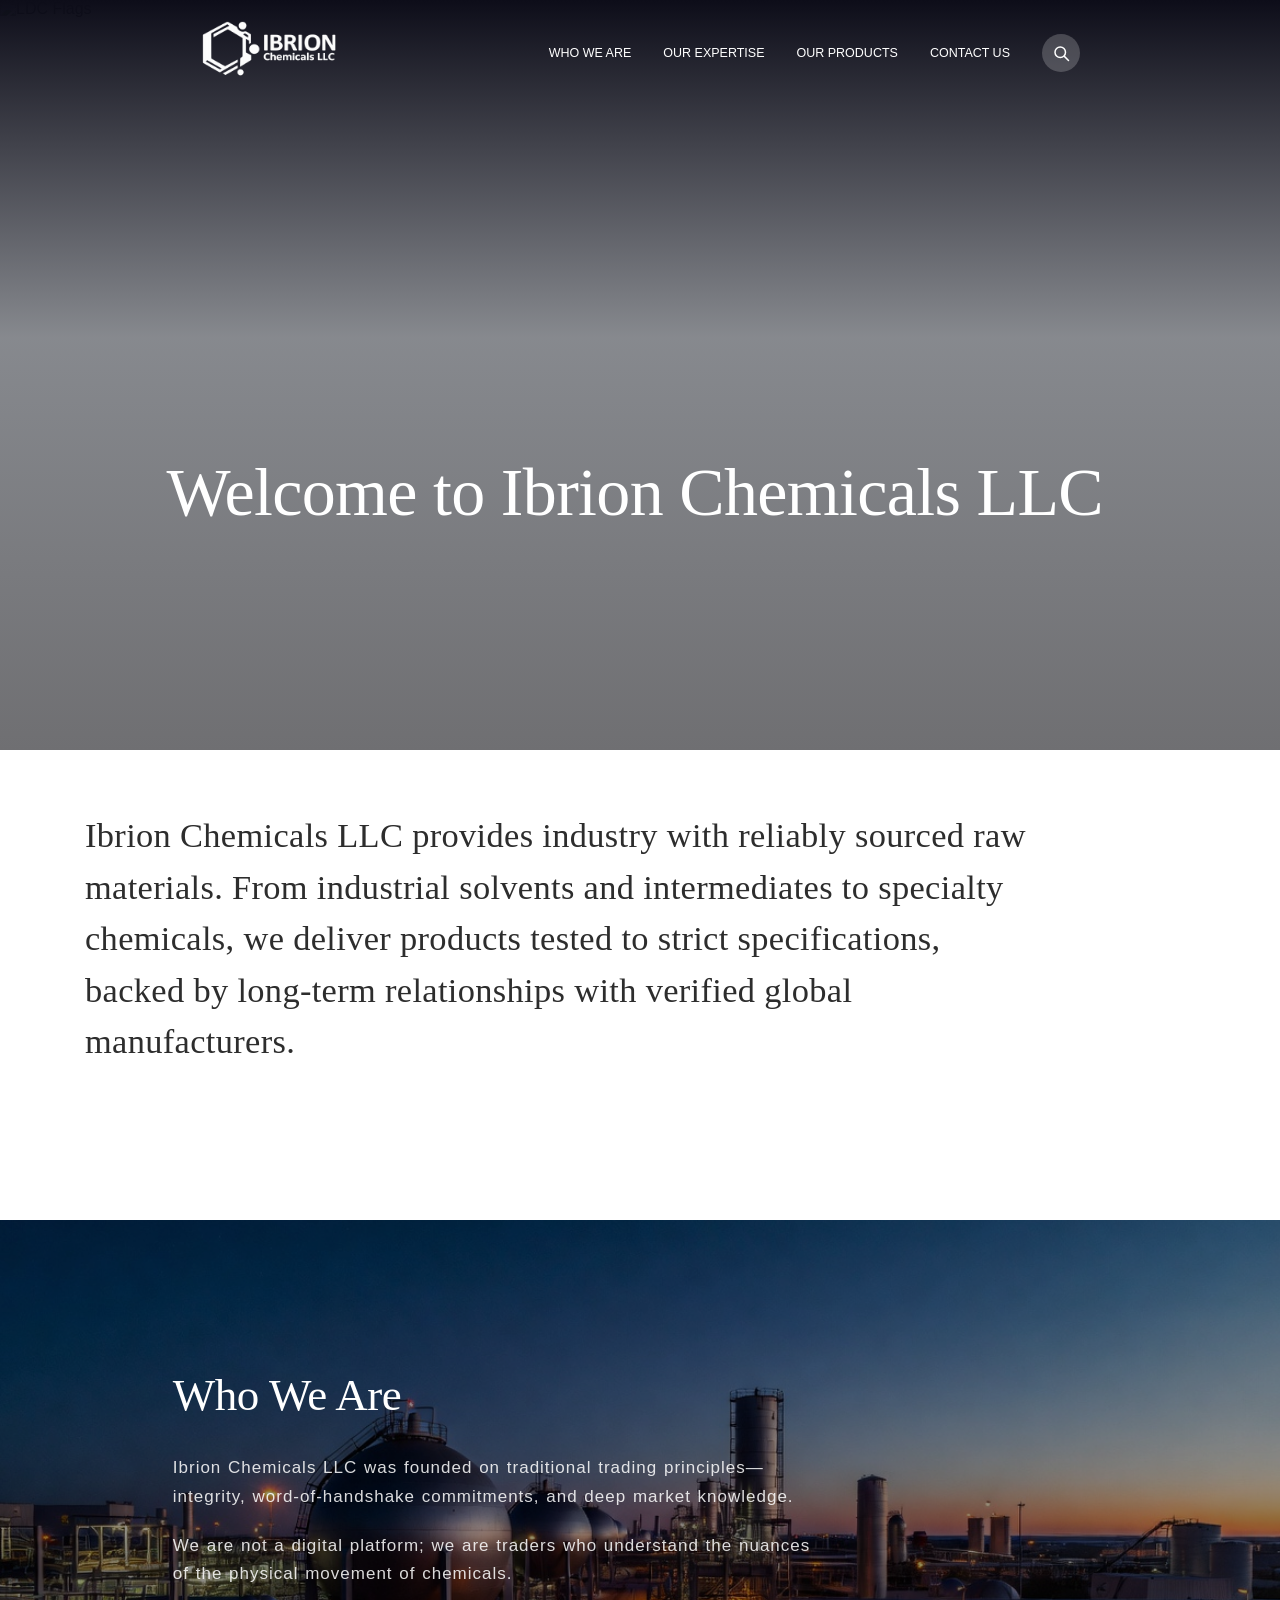
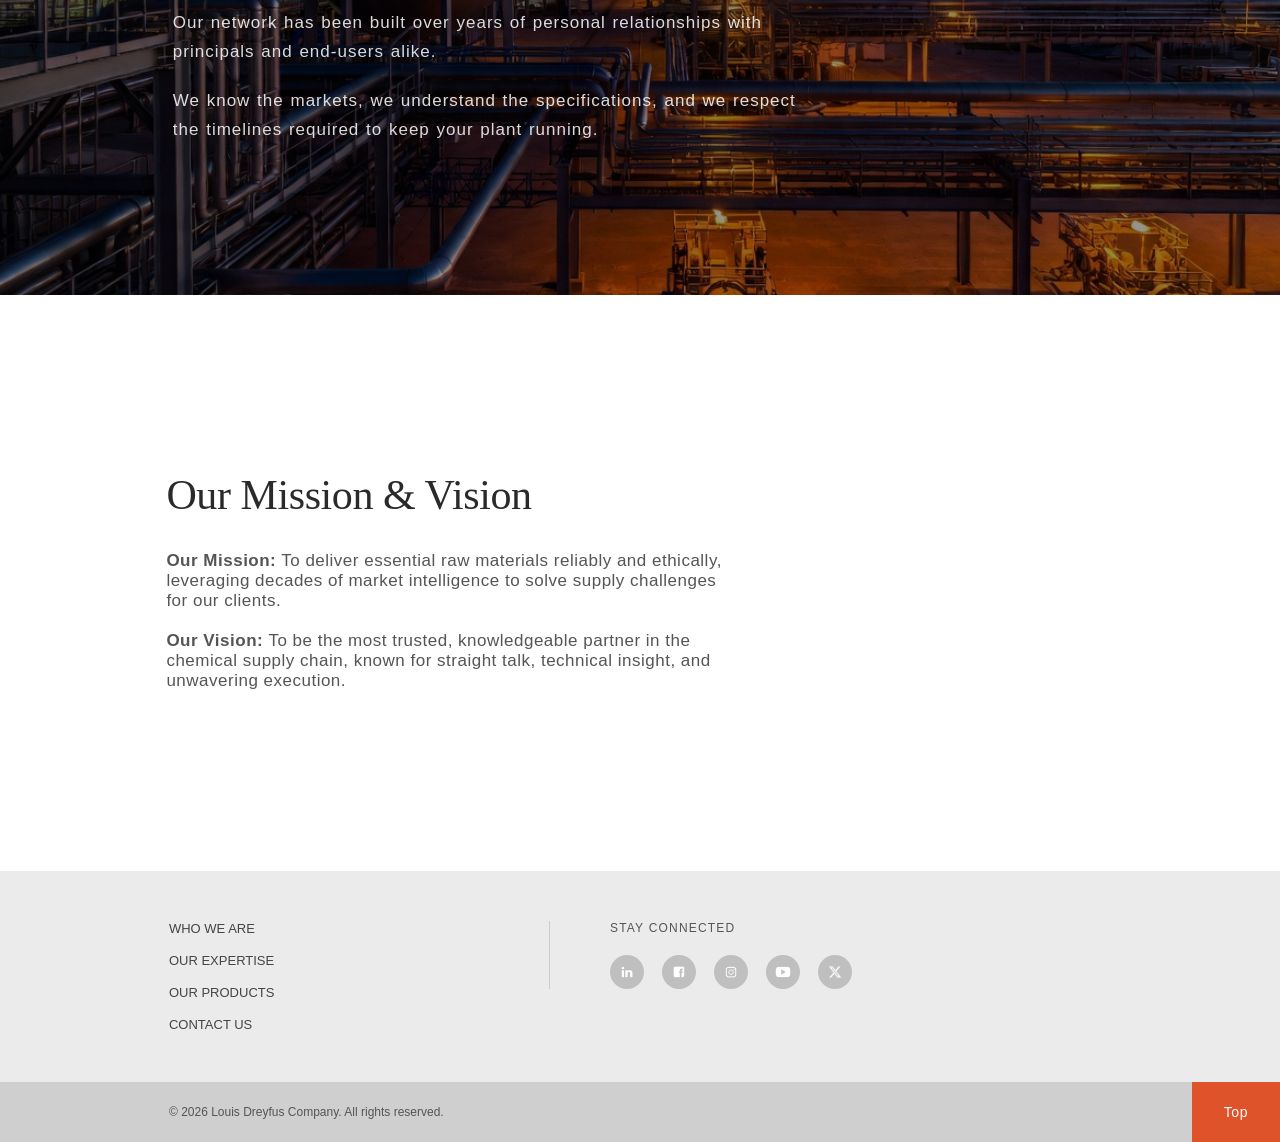
==== index.html @ 24f38c45 "Wrapup" ====
<!doctype html>
<html lang="en">
  <head>
    <meta charset="UTF-8" />
    <meta name="viewport" content="width=device-width, initial-scale=1.0" />
    <link rel="preconnect" href="https://fonts.googleapis.com" />
    <link rel="preconnect" href="https://fonts.gstatic.com" crossorigin />
    <link
      href="https://fonts.googleapis.com/css2?family=Playfair+Display:ital,wght@0,400..900;1,400..900&display=swap"
      rel="stylesheet"
    />
    <link rel="shortcut icon" href="Images/favicon.ico" type="image/x-icon" />
    <link rel="icon" href="Images/favicon.ico" type="image/x-icon" />
    <title>
      Ibrion Chemicals LLC – Committed to Quality. Dedicated to Supply.
    </title>
    <link rel="stylesheet" href="assets/homepage.css" />
    <link rel="stylesheet" href="assets/instruction.css" />
    <link rel="stylesheet" href="assets/footer.css" />
  </head>
  <body>
    <header>
      <div class="topbar">
        <div class="topbar-inner-2-parent">
          <div class="topbar-inner-2-child">
            <div class="inner-2-logo">
              <a href="./" class="logo-link">
                <img
                  src="Images/Ibrion Chemicals LLC logo design.png"
                  alt="Ibrion Chemicals LLC Logo"
                  class="logo-img-2"
                />
              </a>
            </div>
            <div class="inner-2-icon">
              <button class="searchbar-icon" type="button">
                <svg
                  width="18"
                  height="18"
                  viewBox="0 0 24 24"
                  fill="none"
                  xmlns="http://www.w3.org/2000/svg"
                >
                  <circle
                    cx="11"
                    cy="11"
                    r="7"
                    stroke="white"
                    stroke-width="1"
                    stroke-linecap="round"
                  />
                  <line
                    x1="16.5"
                    y1="16.5"
                    x2="22"
                    y2="22"
                    stroke="white"
                    stroke-width="1"
                    stroke-linecap="round"
                  />
                </svg>
              </button>
              <div class="menu-icon">
                <span></span>
                <span></span>
              </div>
            </div>
          </div>
        </div>
      </div>

      <div class="sidebar-parent">
        <div class="sidebar-child">
          <div class="sidebar-body">
            <div class="sidebar-body-child">
              <a href="#whoweare" class="sb-body-child-link" id="first">
                Who We Are
              </a>
            </div>

            <div class="sidebar-body-child">
              <a href="expertise.html" class="sb-body-child-link" id="second">
                Our Expertise
              </a>
            </div>

            <div class="sidebar-body-child">
              <a href="products.html" class="sb-body-child-link">
                Our Products
              </a>
            </div>

            <div class="sidebar-body-child">
              <a href="contact.html" class="sb-body-child-link" id="fourth">
                Contact Us
              </a>
            </div>
          </div>

          <div class="sidebar-footer">
            <div class="sidebar-footer-child">
              <div class="social-icon-container">
                <a href="" class="social-icon-link" aria-label="YouTube">
                  <img
                    src="./Images/icon-youtube-white-1.png"
                    alt="YouTube"
                    class="social-icon-image"
                  />
                </a>
                <a href="" class="social-icon-link" aria-label="X">
                  <img
                    src="./Images/x-logo-5-1.png"
                    alt="X"
                    class="social-icon-image"
                  />
                </a>
                <a href="" class="social-icon-link" aria-label="LinkedIn">
                  <img
                    src="./Images/icon-linkedin-white-1.png"
                    alt="LinkedIn"
                    class="social-icon-image"
                  />
                </a>
                <a href="" class="social-icon-link" aria-label="Facebook">
                  <img
                    src="./Images/facebook-v3.png"
                    alt="Facebook"
                    class="social-icon-image"
                  />
                </a>
                <a href="" class="social-icon-link" aria-label="Instagram">
                  <img
                    src="./Images/instagram-v2.png"
                    alt="Instagram"
                    class="social-icon-image"
                  />
                </a>
              </div>
            </div>
          </div>
        </div>
      </div>

      <div class="navbar-main">
        <div class="navbar-main-inner">
          <a href="" class="logo-link">
            <img
              src="Images/Ibrion Chemicals LLC logo design.png"
              alt="Ibrion Chemicals LLC Logo"
              class="logo-img"
            />
          </a>
          <nav class="nav-links">
            <a href="#whoweare" class="nav-link" id="Main_navbar_link_1"
              >WHO WE ARE</a
            >
            <a href="expertise.html" class="nav-link" id="Main_navbar_link_2"
              >OUR EXPERTISE</a
            >
            <a href="products.html" class="nav-link">OUR PRODUCTS</a>
            <a href="contact.html" class="nav-link">CONTACT US</a>
            <button class="search-button" aria-label="Search">
              <svg
                width="18"
                height="18"
                viewBox="0 0 24 24"
                fill="none"
                xmlns="http://www.w3.org/2000/svg"
              >
                <circle
                  cx="11"
                  cy="11"
                  r="7"
                  stroke="white"
                  stroke-width="2"
                  stroke-linecap="round"
                />
                <line
                  x1="16.5"
                  y1="16.5"
                  x2="22"
                  y2="22"
                  stroke="white"
                  stroke-width="2"
                  stroke-linecap="round"
                />
              </svg>
            </button>
          </nav>
        </div>
      </div>
    </header>

    <div class="searchbar-parent">
      <div class="search-overlay" aria-label="Search">
        <button class="btn-close" aria-label="Close search">
          <svg viewBox="0 0 24 24" xmlns="http://www.w3.org/2000/svg">
            <line x1="18" y1="6" x2="6" y2="18" />
            <line x1="6" y1="6" x2="18" y2="18" />
          </svg>
        </button>

        <div class="search-field" id="searchField">
          <svg
            class="icon-search"
            viewBox="0 0 24 24"
            xmlns="http://www.w3.org/2000/svg"
          >
            <circle cx="11" cy="11" r="7" />
            <line x1="16.5" y1="16.5" x2="22" y2="22" />
          </svg>

          <input
            type="text"
            placeholder="Search here..."
            aria-label="Search"
            autocomplete="off"
            autofocus
          />
          <button class="btn-submit" type="submit" aria-label="Submit search">
            <svg viewBox="0 0 24 24" xmlns="http://www.w3.org/2000/svg">
              <polyline points="9 18 15 12 9 6" />
            </svg>
          </button>
        </div>

        <div class="recommended" id="recommended">
          <p class="recommended-label">Recommended</p>
          <div class="recommended-divider"></div>
        </div>
      </div>
    </div>

    <main>
      <section class="hero">
        <div class="hero-overlay"></div>
        <img src="./Images/hero-image.jpg" alt="LDC Flags" class="hero-image" />
        <div class="hero-text">
          <div class="hero-spacer"></div>
          <h1>Welcome to Ibrion Chemicals LLC</h1>
        </div>
      </section>

      <section class="section">
        <p class="intro-text">
          Ibrion Chemicals LLC provides industry with reliably sourced raw
          materials. From industrial solvents and intermediates to specialty
          chemicals, we deliver products tested to strict specifications, backed
          by long-term relationships with verified global manufacturers.
        </p>
      </section>

      <section class="operations" id="whoweare">
        <div class="operations-overlay"></div>
        <img
          src="./Images/whoweare.jpg"
          alt="Operations"
          class="operations-image"
        />
        <div class="operations-content">
          <h2 class="operations-title">Who We Are</h2>
          <p class="operations-text">
            Ibrion Chemicals LLC was founded on traditional trading
            principles—integrity, word-of-handshake commitments, and deep market
            knowledge.
          </p>
          <p class="operations-text">
            We are not a digital platform; we are traders who understand the
            nuances of the physical movement of chemicals.
          </p>
          <p class="operations-text">
            Our network has been built over years of personal relationships with
            principals and end-users alike.
          </p>
          <p class="operations-text">
            We know the markets, we understand the specifications, and we
            respect the timelines required to keep your plant running.
          </p>
        </div>
      </section>

      <section class="assets">
        <div class="assets-content">
          <h2 class="assets-title">Our Mission & Vision</h2>
          <p class="assets-text">
            <strong>Our Mission:</strong> To deliver essential raw materials
            reliably and ethically, leveraging decades of market intelligence to
            solve supply challenges for our clients.
          </p>
          <p class="assets-text">
            <strong> Our Vision: </strong> To be the most trusted, knowledgeable
            partner in the chemical supply chain, known for straight talk,
            technical insight, and unwavering execution.
          </p>
        </div>
      </section>
    </main>

    <footer>
      <div class="footer">
        <div class="footer-links">
          <div class="footer-col">
            <div class="footer-accordion-body" id="footer-site">
              <div class="footer-col-grid">
                <div class="footer-col-left">
                  <a href="./" class="footer-link">Who We Are</a>
                  <a href="expertise.html" class="footer-link">Our Expertise</a>
                  <a href="products.html" class="footer-link">Our Products</a>
                  <a href="contact.html" class="footer-link">Contact Us</a>
                </div>
              </div>
            </div>
          </div>

          <div class="footer-col footer-col-social">
            <span class="footer-social-heading">Stay Connected</span>
            <div class="footer-social-icons">
              <a href="" class="footer-social-link" aria-label="LinkedIn">
                <img
                  src="./Images/icon-linkedin-white-1.png"
                  alt="LinkedIn"
                  class="footer-social-icon"
                />
              </a>
              <a href="" class="footer-social-link" aria-label="Facebook">
                <img
                  src="./Images/facebook-v3.png"
                  alt="Facebook"
                  class="footer-social-icon"
                />
              </a>
              <a href="" class="footer-social-link" aria-label="Instagram">
                <img
                  src="./Images/instagram-v2.png"
                  alt="Instagram"
                  class="footer-social-icon"
                />
              </a>
              <a href="" class="footer-social-link" aria-label="YouTube">
                <img
                  src="./Images/icon-youtube-white-1.png"
                  alt="YouTube"
                  class="footer-social-icon"
                />
              </a>
              <a href="" class="footer-social-link" aria-label="X">
                <img
                  src="./Images/x-logo-5-1.png"
                  alt="X"
                  class="footer-social-icon"
                />
              </a>
            </div>
          </div>
        </div>
      </div>
      <div class="footer-bottom">
        <span class="footer-copyright"
          >© 2026 Louis Dreyfus Company. All rights reserved.</span
        >
        <button
          class="footer-top-btn"
          onclick="window.scrollTo({ top: 0, behavior: 'smooth' })"
        >
          Top
        </button>
      </div>
    </footer>

    <div class="search-backdrop" id="search-backdrop"></div>
  </body>
  <script src="assets/homepage.js"></script>
</html>
---- assets/homepage.css ----
* {
  margin: 0;
  padding: 0;
  box-sizing: border-box;
}
:root {
  --topbar-bg: #32556e;
  --topbar-border: #4e718a;
  --black-font-color: black;
  --font-color: #ffffff;
  --hover-faded: hsla(0, 0%, 100%, 0.55);
  --search-btn-bg: #32556e;
  --font-family: saddlebrown;
  --grandchild-text-color: rgba(51, 51, 51, 0.75);
  --custom-bottom-border: hsla(0, 0%, 94%, 0.15);
  --font-disp: "Playfair Display", Georgia, serif;
  --font-body: "DM Sans", sans-serif;
}
html {
  scroll-behavior: smooth;
}
body {
  width: 100%;
  height: 200vh;
  font-family: var(--font-body);
  overflow-x: hidden;
}
header {
  font-family: Arial, Helvetica, sans-serif;
  font-size: 13px;
  position: absolute;
  top: 0;
  left: 0;
  width: 100%;
  z-index: 100;
}
.topbar {
  background-color: var(--topbar-bg);
  width: 100%;
  height: 44px;
  overflow: visible;
  position: relative;
  z-index: 200;
  display: none;
}
.topbar-inner {
  max-width: 1220px;
  height: 100%;
  margin: 0 auto;
  padding: 0 5rem;
  display: flex;
  align-items: center;
  justify-content: flex-end;
  gap: 0;
  font-family: Arial, Helvetica, sans-serif;
  font-size: 12px;
  color: var(--font-color);
  display: none;
  font-family: var(--font-body);
}
.topbar-inner-2-parent {
  display: none;
}
.sidebar-parent {
  display: none;
}
.topbar-social {
  display: flex;
  align-items: center;
  gap: 12px;
  padding-right: 24px;
}
.social-icon-link {
  display: flex;
  align-items: center;
}

.social-icon-image {
  width: 20px;
  height: 20px;
  object-fit: contain;
}

/* MAIN NAVBAR */
.navbar-main {
  background-color: transparent;
  width: 100%;
  height: 70px;
}

.navbar-main-inner {
  max-width: 1200px;
  height: 100%;
  margin: -3px 200px 0px 190px;
  padding-bottom: 3.5rem;
  padding-top: 3.5rem;
  display: flex;
  align-items: center;
  gap: 1rem;
  justify-content: space-between;
}
@media (min-width: 1225px) and (max-width: 1200px) {
  .navbar-main-inner {
    margin: 0px 80px 0px 140px;
  }
}
@media (min-width: 1025px) and (max-width: 1225px) {
  .navbar-main-inner {
    margin: 0px 80px 0px 140px;
  }
}
@media (max-width: 1025px) {
  .navbar-main-inner {
    margin: 0px 80px 0px 100px;
  }
}
/* Logo */
.logo-link {
  text-decoration: none;
  display: flex;
  flex-direction: column;
  line-height: 1;
  padding-left: 3px;
  flex-shrink: 0;
  font-family: var(--font-body);
}

.logo-text {
  font-family: Georgia, "Times New Roman", serif;
  font-size: 50px;
  color: #ffffff;
  font-weight: lighter;
  letter-spacing: -0.02em;
}

.logo-sub {
  font-family: Arial, Helvetica, sans-serif;
  font-size: 6px;
  color: #ffffff;
  font-weight: lighter;
  letter-spacing: 0.04em;
  font-family: var(--font-body);
  text-transform: uppercase;
}

.logo-img {
  height: 100px;
  width: auto;
  display: block;
}
.logo-img-2 {
  padding-top: 3px;
  height: 60px;
  width: auto;
  display: block;
}
/* Nav links */
.nav-links {
  display: flex;
  align-items: center;
  gap: 2rem;
}

.nav-link {
  text-decoration: none;
  color: #ffffff;
  font-family: Arial, Helvetica, sans-serif;
  font-size: 12.5px;
  font-family: var(--font-body);
  white-space: nowrap;
  transition: color 0.2s ease;
  position: relative;
  text-transform: uppercase;
}

.nav-link::after {
  content: "";
  position: absolute;
  bottom: -4px;
  left: 0;
  width: 0;
  height: 2px;
  background-color: #ffffff;
  transition: width 0.25s ease;
}

.nav-link:hover {
  color: rgba(255, 255, 255, 0.7);
}

.nav-link:hover::after {
  width: 100%;
}

/* Search button */
.search-button {
  background-color: hsla(0, 0%, 100%, 0.2);
  border: none;
  border-radius: 50%;
  width: 38px;
  height: 38px;
  display: flex;
  align-items: center;
  justify-content: center;
  cursor: pointer;
  flex-shrink: 0;
  transition: background-color 0.2s ease;
}

.search-button:hover {
  background-color: #254558;
}

.search-button:focus {
  outline: 2px solid #32556e;
  outline-offset: 2px;
}

.searchbar-parent {
  position: fixed;
  top: 0;
  right: 0;
  bottom: 0;
  width: 400px;
  overflow: hidden;
  transform: translateX(100%);
  transition: all 0.3s ease-in-out;
  z-index: 1000;
}
.search-backdrop {
  display: none;
  position: fixed;
  inset: 0;
  background: rgba(0, 0, 0, 0.5);
  z-index: 200;
}
.search-backdrop.active {
  display: block;
}
.searchbar-parent.active {
  transform: translateX(0%);
}

.search-overlay {
  position: relative;
  background-color: white;
  height: 100%;
  padding: 20px;
  box-sizing: border-box;
}

.search-field {
  display: flex;
  align-items: center;
  gap: 10px;
  width: 100%;
  margin-top: 120px;
  padding-bottom: 18px;
  border-bottom: 1px solid #d8d5d0;
  box-sizing: border-box;
  transform: translateX(40px);
  opacity: 0;
  transition:
    transform 0.3s ease-in-out,
    opacity 0.3s ease-in-out;
}
.search-field.show {
  opacity: 1;
  transform: translateX(0px);
}
.btn-close {
  position: absolute;
  top: 20px;
  right: 20px;
  width: 32px;
  height: 32px;
  background: transparent;
  border: none;
  cursor: pointer;
  display: flex;
  align-items: center;
  justify-content: center;
}
.btn-close svg {
  width: 18px;
  height: 18px;
  stroke: #3a3632;
  stroke-width: 2;
}
.search-field {
  display: flex;
  align-items: center;
  gap: 10px;
  width: 100%;
  margin-top: 120px;
  padding-bottom: 18px;
  border-bottom: 1px solid #d8d5d0;
  box-sizing: border-box;
}

.search-field svg.icon-search {
  width: 28px;
  height: 28px;
  flex-shrink: 0;
  stroke: #3a3632;
  stroke-width: 1.8;
  fill: none;
}

.search-field input {
  flex: 1;
  min-width: 0;
  font-family: "Playfair Display", serif;
  font-size: 22px;
  font-weight: 400;
  color: #3a3632;
  background: transparent;
  border: none;
  outline: none;
  caret-color: #3a3632;
}
.search-field input::placeholder {
  color: black;
}

.btn-submit {
  flex-shrink: 0;
  background: none;
  border: none;
  cursor: pointer;
  padding: 4px;
  display: flex;
  align-items: center;
  opacity: 0.45;
  transition: opacity 0.2s;
}
.btn-submit:hover {
  opacity: 0.85;
}
.btn-submit svg {
  width: 20px;
  height: 20px;
  stroke: #3a3632;
  stroke-width: 1.8;
  fill: none;
}

.recommended {
  margin-top: 20px;
  transform: translateX(40px);
  opacity: 0;
  transition:
    transform 0.3s ease-in-out,
    opacity 0.3s ease-in-out;
  transition-delay: 0.1s;
}

.recommended.show {
  opacity: 1;
  transform: translateX(0px);
}
.recommended-label {
  font-family: "Jost", sans-serif;
  font-size: 11px;
  font-weight: 500;
  text-transform: uppercase;
  padding: 1rem 0;
  color: #8a8680;
}

.recommended-divider {
  width: 100%;
  height: 1px;
  background: #e8e5e0;
}
@media (max-width: 990px) {
  .topbar {
    display: block;
  }
  .searchbar-parent {
    width: 300px;
  }
  .topbar {
    position: fixed;
    height: auto;
  }
  .topbar-inner {
    display: none;
  }
  .navbar-main {
    display: none;
  }
  .topbar-inner-2-parent {
    display: block;
  }
  .topbar-inner-2-child {
    display: flex;
    justify-content: space-between;
    align-items: center;
    width: 100%;
    padding-top: 5px;
    padding-bottom: 5px;
    padding-left: 10px;
    padding-right: 10px;
  }
  .inner-2-logo {
    display: flex;
    flex-flow: column nowrap;
  }
  .ldc-logo {
    text-decoration: none;
    color: var(--font-color);
  }
  .ldc-logo-text {
    font-family: Georgia, "Times New Roman", serif;
    font-size: 30px;
  }
  .ldc-logo-sub {
    font-family: Georgia, "Times New Roman", serif;
    font-size: 5px;
  }
  .inner-2-icon {
    display: flex;
    align-items: center;
    gap: 1rem;
  }
  .searchbar-icon {
    display: none;
    background-color: transparent;
    border: none;
  }
  .searchbar-icon.active {
    display: block;
  }
  .menu-icon {
    cursor: pointer;
    height: 20px;
    position: relative;
    right: 0;
    width: 20px;
  }
  .menu-icon span {
    background: #d8d8d8;
    height: 1px;
    left: 0;
    margin: 0 auto;
    position: absolute;
    right: 0;
    transform: rotate(0);
    transition: all 0.5s cubic-bezier(0.175, 0.885, 0.32, 1.275);
    width: 100%;
  }
  .menu-icon span:first-child {
    top: 5px;
  }
  .menu-icon.active span:first-child {
    top: 50%;
    transform: translateY(-50%) rotate(-45deg);
  }
  .menu-icon span:last-child {
    bottom: 5px;
  }
  .menu-icon.active span:last-child {
    bottom: 50%;
    transform: translateY(50%) rotate(45deg);
  }

  /* Sidebar */
  .sidebar-parent {
    display: block;
    font-family: var(--font-body);
    position: fixed;
    top: 70px;
    right: 0;
    bottom: 0;
    width: 300px;
    transform: translateX(500px);
    transition: all 0.4s ease-in-out;
    z-index: 100;
  }
  .sidebar-parent.active {
    transform: translateX(0px);
  }
  .sidebar-child {
    height: 100%;
    overflow-y: auto;
    display: flex;
    flex-flow: column nowrap;
    background-color: white;
  }
  .sidebar-body {
    display: flex;
    flex-flow: column nowrap;
    flex: 1;
    overflow-y: auto;
  }
  .sidebar-footer {
    background-color: var(--topbar-bg);
    margin-top: auto;
    position: relative;
    z-index: 300;
    flex-shrink: 0;
  }
  .sidebar-body-child {
    padding-left: 1rem;
    padding-right: 2px;
    border-bottom: 1px solid #e5e5e5;
  }
  .sb-body-child-link {
    font-family: var(--font-body);
    display: flex;
    justify-content: space-between;
    text-decoration: none;
    text-transform: capitalize;
    font-size: 20px;
    font-weight: lighter;
    line-height: 1.5em;
    color: var(--black-font-color);
    align-items: center;
    padding: 0.875em 0;
  }
  .sb-body-icon-holder {
    border: none;
    background-color: transparent;
  }
  .sb-body-icon-holder svg {
    fill: white;
    stroke: black;
    width: 25px;
    height: 25px;
  }

  .sidebar-footer-child {
    margin: 1rem;
    display: flex;
    flex-flow: column nowrap;
  }
  .social-icon-container {
    padding-top: 10px;
    display: flex;
    width: 100%;
    justify-content: space-between;
  }
  .social-icon-image {
    width: 30px;
    height: 30px;
  }
}

.hero {
  position: relative;
  width: 100%;
  height: 750px;
  overflow: hidden;
}

.hero-image {
  width: 100%;
  height: 100%;
  object-fit: cover;
  object-position: center 40%;
  display: block;
}

.hero-overlay {
  position: absolute;
  top: 0;
  bottom: 0;
  left: 0;
  right: 0;
  background: linear-gradient(
    to bottom,
    rgba(13, 13, 25, 5) 0%,
    rgba(15, 20, 30, 0.5) 45%,
    rgba(15, 15, 20, 0.6) 100%
  );
  z-index: 1;
}

.hero-text {
  position: absolute;
  inset: 0;
  z-index: 2;
  display: flex;
  flex-direction: column;
  justify-content: flex-end;
  padding: 0 0 220px 13%;
}

.hero-spacer {
  flex: 1;
}

.hero-text h1 {
  font-family: Georgia, "Times New Roman", serif;
  font-size: 68px;
  font-weight: 400;
  color: #ffffff;
  letter-spacing: -0.01em;
  line-height: 1.1;
  margin: 0;
}

.hero-icon-parent {
  position: absolute;
  bottom: 0;
  right: 0;
  z-index: 50;
}

.hero-icon-child {
  display: flex;
  flex-direction: column;
}

.hero-icon-second-child {
  display: flex;
  flex-direction: column;
  max-height: 0;
  overflow: hidden;
  transition: max-height 0.3s ease-in-out;
}

.hero-icon-second-child.active {
  max-height: 300px;
}

.hero-icon {
  background-color: #df532a;
  width: 56px;
  height: 56px;
  cursor: pointer;
  display: flex;
  align-items: center;
  justify-content: center;
  transition: background-color 0.2s;
}

.hero-icon:hover {
  background-color: #c4471f;
}

.hero-icon svg {
  width: 35px;
  height: 35px;
  fill: white;
}
.hero-icon-path {
  fill: white;
  stroke: white;
}
#share-toggle svg {
  width: 22px;
  height: 27px;
}

@media (max-width: 1024px) {
  .hero {
    height: 690px;
  }
  .hero-text {
    padding: 0 0 160px 10%;
  }
  .hero-text h1 {
    font-size: 64px;
  }
  .hero-icon {
    width: 50px;
    height: 50px;
  }

  .hero-icon svg {
    width: 30px;
    height: 30px;
  }
}
@media (max-width: 768px) {
  .hero {
    height: 550px;
  }
  .hero-text {
    padding: 0 0 100px 8%;
  }
  .hero-text h1 {
    font-size: 44px;
  }

  .hero-icon {
    width: 44px;
    height: 44px;
  }

  .hero-icon svg {
    width: 25px;
    height: 25px;
  }
}

@media (max-width: 480px) {
  .hero {
    height: 420px;
  }
  .hero-text {
    padding: 0 0 60px 6%;
  }
  .hero-text h1 {
    font-size: 32px;
  }

  .hero-icon {
    width: 38px;
    height: 38px;
  }

  .hero-icon svg {
    width: 25px;
    height: 25px;
  }
}
---- assets/instruction.css ----
.section {
  max-width: 1200px;
  margin: 0 auto;
  padding: 60px 45px 80px;
}

.intro-text {
  font-family: "Cormorant Garamond", Georgia, serif;
  font-size: clamp(1.55rem, 3vw, 2.15rem);
  font-weight: 300;
  line-height: 1.5;
  color: #2d2d2d;
  max-width: 950px;
  margin-bottom: 72px;
  letter-spacing: 0.01em;
}

.highlights-label {
  font-family: "Cormorant Garamond", Georgia, serif;
  font-size: 1.05rem;
  font-weight: 400;
  margin-top: 10rem;
  color: #2d2d2d;
  font-size: 25px;
  margin-bottom: 28px;
  letter-spacing: 0.01em;
}

.highlights-grid {
  display: grid;
  grid-template-columns: repeat(3, 1fr);
  gap: 30px;
}

.highlight-card {
  display: flex;
  flex-direction: column;
}

.highlight-card img {
  width: 100%;
  aspect-ratio: 4 / 2;
  object-fit: cover;
  display: block;
}

.highlight-caption {
  font-family: "EB Garamond", Georgia, serif;
  font-size: 0.9rem;
  color: #555;
  text-align: center;
  margin-top: 14px;
  line-height: 1.5;
  padding: 10px 10px;
  font-size: 20px;
}
.highlights-carousel {
  display: none;
  flex-direction: column;
}

.carousel-track-wrap {
  overflow: hidden;
  width: 100%;
}

.carousel-track {
  display: flex;
  transition: transform 0.45s cubic-bezier(0.4, 0, 0.2, 1);
}

.carousel-slide {
  min-width: 100%;
  flex-direction: column;
  display: flex;
}

.carousel-slide img {
  width: 100%;
  aspect-ratio: 4 / 3;
  object-fit: cover;
  display: block;
}

.carousel-slide .highlight-caption {
  text-align: center;
  margin-top: 18px;
}

.carousel-controls-tablet {
  display: flex;
  align-items: center;
  margin-top: 32px;
  border-top: 1px solid #ccc;
  padding-top: 18px;
  justify-content: flex-end;
  gap: 12px;
}

.carousel-btn {
  width: 40px;
  height: 40px;
  border-radius: 50%;
  border: 1.5px solid #bbb;
  background: transparent;
  cursor: pointer;
  display: flex;
  align-items: center;
  justify-content: center;
  transition:
    border-color 0.2s,
    background 0.2s;
}
.carousel-btn:hover {
  border-color: #2d2d2d;
  background: #f5f5f5;
}
.carousel-btn svg {
  width: 16px;
  height: 16px;
  stroke: #2d2d2d;
  fill: none;
  stroke-width: 1.8;
}
.carousel-btn.disabled {
  opacity: 0.3;
  pointer-events: none;
}

.carousel-controls-mobile {
  display: none;
  flex-direction: column;
  align-items: center;
  margin-top: 32px;
}

.swipe-line {
  width: 100%;
  height: 1px;
  background: #ccc;
  position: relative;
  display: flex;
  align-items: center;
  justify-content: center;
}

.swipe-icon {
  width: 40px;
  height: 40px;
  border-radius: 50%;
  border: 1.5px solid #bbb;
  background: #fff;
  display: flex;
  align-items: center;
  justify-content: center;
  position: absolute;
}

.swipe-icon svg {
  width: 18px;
  height: 18px;
  stroke: #888;
  fill: none;
  stroke-width: 1.5;
}

@media (max-width: 900px) {
  .section {
    padding: 50px 48px 60px;
  }
  .highlights-grid {
    display: none;
  }
  .intro-text {
    max-width: 550px;
    text-align: left;
  }
  .highlights-carousel {
    display: flex;
  }
  .carousel-controls-tablet {
    display: flex;
  }
  .carousel-controls-mobile {
    display: none;
  }
}
@media (max-width: 765px) {
  .section {
    padding: 40px 12px 60px;
  }
  .carousel-controls-tablet {
    display: none;
  }
  .highlights-label {
    margin-top: 5rem;
  }
  .carousel-controls-mobile {
    display: flex;
  }
}
/* Operations */
.operations {
  position: relative;
  width: 100%;
  min-height: 600px;
  display: flex;
  align-items: center;
  overflow: hidden;
}

.operations-image {
  position: absolute;
  inset: 0;
  width: 100%;
  height: 100%;
  object-fit: cover;
  object-position: center center;
  display: block;
  z-index: 0;
}

.operations-overlay {
  position: absolute;
  inset: 0;
  background: rgba(0, 0, 0, 0.42);
  z-index: 1;
}

.operations-content {
  position: relative;
  z-index: 2;
  max-width: 800px;
  padding: 150px 0 150px 13.5%;
}

.operations-title {
  font-family: Georgia, "Times New Roman", serif;
  font-size: 45px;
  font-weight: 400;
  color: #ffffff;
  letter-spacing: -0.01em;
  line-height: 1.15;
  margin: 0 0 32px 0;
}

.operations-text {
  font-family: Arial, Helvetica, sans-serif;
  font-size: 17px;
  word-spacing: 1px;
  letter-spacing: 1px;
  font-weight: 400;
  color: rgba(255, 255, 255, 0.85);
  line-height: 1.7;
  width: 650px;
  margin: 0 0 20px 0;
}

.operations-text:last-child {
  margin-bottom: 0;
}

@media (max-width: 1024px) {
  .operations-content {
    padding: 70px 6% 70px 8%;
    max-width: 700px;
  }
  .operations-title {
    font-size: 44px;
  }
}

@media (max-width: 768px) {
  .operations {
    min-height: auto;
  }

  .operations-content {
    padding: 60px 6% 60px 6%;
    max-width: 100%;
  }
  .operations-title {
    font-size: 38px;
    margin-bottom: 24px;
  }

  .operations-text {
    font-size: 15px;
    max-width: 600px;
  }
}
@media (max-width: 660px) {
  .operations-text {
    max-width: 550px;
  }
}
@media (max-width: 595px) {
  .operations-content {
    padding: 50px 5% 50px 5%;
  }
  .operations-title {
    font-size: 32px;
    margin-bottom: 20px;
  }

  .operations-text {
    font-size: 14px;
    max-width: 450px;
    line-height: 1.65;
  }
}
@media (max-width: 480px) {
  .operations-text {
    max-width: 400px;
  }
}
@media (max-width: 415px) {
  .operations-text {
    max-width: 350px;
  }
}
@media (max-width: 370px) {
  .operations-text {
    max-width: 270px;
  }
}

/* Assets */
.assets {
  width: 100%;
  background-color: #ffffff;
  padding: 80px 0;
  padding-bottom: 10rem;
}

.assets-content {
  margin-top: 6rem;
  max-width: 1020px;
  padding: 0 0 0 13%;
}

.assets-title {
  font-family: Georgia, "Times New Roman", serif;
  font-size: 42px;
  font-weight: 400;
  color: #2a2a2a;
  letter-spacing: -0.01em;
  line-height: 1.15;
  margin: 0 0 32px 0;
}

.assets-text {
  font-family: Arial, Helvetica, sans-serif;
  font-size: 17px;
  max-width: 570px;
  letter-spacing: 0.5px;
  font-weight: 400;
  color: #555555;
  margin: 0 0 20px 0;
}
.p1 {
  width: 100%;
}
.assets-list {
  list-style: disc;
  padding-left: 5px;
  margin: 0 0 24px 10px;
  display: flex;
  flex-direction: column;
  gap: 15px;
}

.assets-list-item {
  font-family: Arial, Helvetica, sans-serif;
  font-size: 15px;
  letter-spacing: 1px;
  max-width: 750px;
  color: #555555;
  line-height: 1.5;
}

.assets-list-item strong {
  color: #2a2a2a;
  font-weight: 700;
}

@media (max-width: 1024px) {
  .assets-content {
    padding: 0 8%;
  }

  .assets-title {
    font-size: 44px;
  }
  .assets-text {
    max-width: 695px;
  }
  .assets-list-item {
    max-width: 680px;
  }
}

@media (max-width: 768px) {
  .assets {
    padding: 60px 0;
  }

  .assets-content {
    padding: 0 6%;
  }

  .assets-title {
    font-size: 38px;
    margin-bottom: 24px;
  }

  .assets-text {
    font-size: 15px;
    max-width: 530px;
  }

  .assets-list-item {
    font-size: 15px;
    max-width: 520px;
  }
}

@media (max-width: 480px) {
  .assets {
    padding: 50px 0;
  }

  .assets-content {
    padding: 0 5%;
  }

  .assets-title {
    font-size: 32px;
    margin-bottom: 20px;
  }

  .assets-text {
    font-size: 14px;
    line-height: 1.65;
    margin-bottom: 20px;
  }

  .assets-list-item {
    font-size: 14px;
    line-height: 1.65;
  }
}
---- assets/footer.css ----
/* Footer */
.footer {
  width: 100%;
  background-color: #ebebeb;
  padding: 50px 0 50px;
}

.footer-links {
  display: flex;
  align-items: flex-start;
  padding: 0 5% 0 13.2%;
}

.footer-col {
  width: 380px;
}

.footer-accordion-body {
  display: flex;
  white-space: nowrap;

  gap: 2.5rem;
}

.footer-col-grid {
  display: flex;
  gap: 45px;
}

.footer-col-left {
  display: flex;
  flex-direction: column;
  gap: 17px;
}

.footer-link {
  font-family: Arial, Helvetica, sans-serif;
  font-size: 13px;
  color: #444;
  text-decoration: none;
  transition: color 0.2s;
  text-transform: uppercase;
}

.footer-link:hover {
  color: #111;
  text-decoration: underline;
}

/* Footer bottom */
.footer-bottom {
  width: 100%;
  background-color: #d0cfcf;
  display: flex;
  align-items: center;
  justify-content: space-between;
  height: 60px;
}

.footer-copyright {
  font-family: Arial, Helvetica, sans-serif;
  font-size: 12px;
  color: #555;
  padding-left: 13.2%;
}

.footer-top-btn {
  background-color: #df532a;
  border: none;
  cursor: pointer;
  font-family: Arial, Helvetica, sans-serif;
  font-size: 14px;
  font-weight: 500;
  color: #ffffff;
  padding: 0 32px;
  height: 100%;
  letter-spacing: 0.04em;
  transition: background-color 0.2s;
}

.footer-top-btn:hover {
  background-color: #c4471f;
}
.footer-col-social {
  display: flex;
  flex-direction: column;
  gap: 20px;
  padding-left: 60px;
  border-left: 1px solid #ccc;
}

.footer-social-heading {
  font-family: Arial, Helvetica, sans-serif;
  font-size: 12px;
  font-weight: 500;
  letter-spacing: 0.1em;
  color: #555;
  text-transform: uppercase;
}

.footer-social-icons {
  display: flex;
  align-items: center;
  gap: 18px;
}

.footer-social-link {
  display: flex;
  align-items: center;
  justify-content: center;
  width: 34px;
  height: 34px;
  border-radius: 50%;
  background-color: #c0bfbf;
  transition: background-color 0.2s;
}

.footer-social-link:hover {
  background-color: #df532a;
}

.footer-social-icon {
  width: 16px;
  height: 16px;
  object-fit: contain;
}

@media (max-width: 990px) {
  .footer {
    padding: 50px 0 55px;
  }
  .footer-col {
    padding-left: 2%;
    width: 250px;
  }
  .footer-col-grid {
    gap: 20px;
  }
  .footer-links {
    padding-left: 8%;
  }
  .footer-copyright {
    padding-left: 8%;
  }
  .footer-col-social {
    padding-left: 30px;
  }
}

@media (max-width: 770px) {
  .footer {
    padding: 70px 30px 5px 20px;
  }
  .footer-links {
    flex-direction: column;
    padding: 0;
    width: 100%;
  }
  .footer-col {
    flex: none;
    width: 100%;
    padding: 0;
  }
  .footer-accordion-body {
    display: flex;
    margin-bottom: 1rem;
  }
  .footer-col-grid {
    display: flex;
    padding: 12px 1% 20px;
  }
  .footer-col-left {
    display: flex;
    padding: 12px 4% 20px;
    flex-direction: column;
    gap: 14px;
    padding-top: 1rem;
  }
  .footer-copyright {
    padding-left: 5%;
  }
  .footer-col-social {
    padding-left: 4%;
    border-left: none;
    border-top: 1px solid #ccc;
    padding-top: 24px;
    margin-top: 8px;
    margin-bottom: 3rem;
  }
}

@media (max-width: 480px) {
  .footer-copyright {
    padding-left: 4%;
    font-size: 11px;
  }
  .footer-top-btn {
    padding: 0 20px;
    font-size: 12px;
  }
}
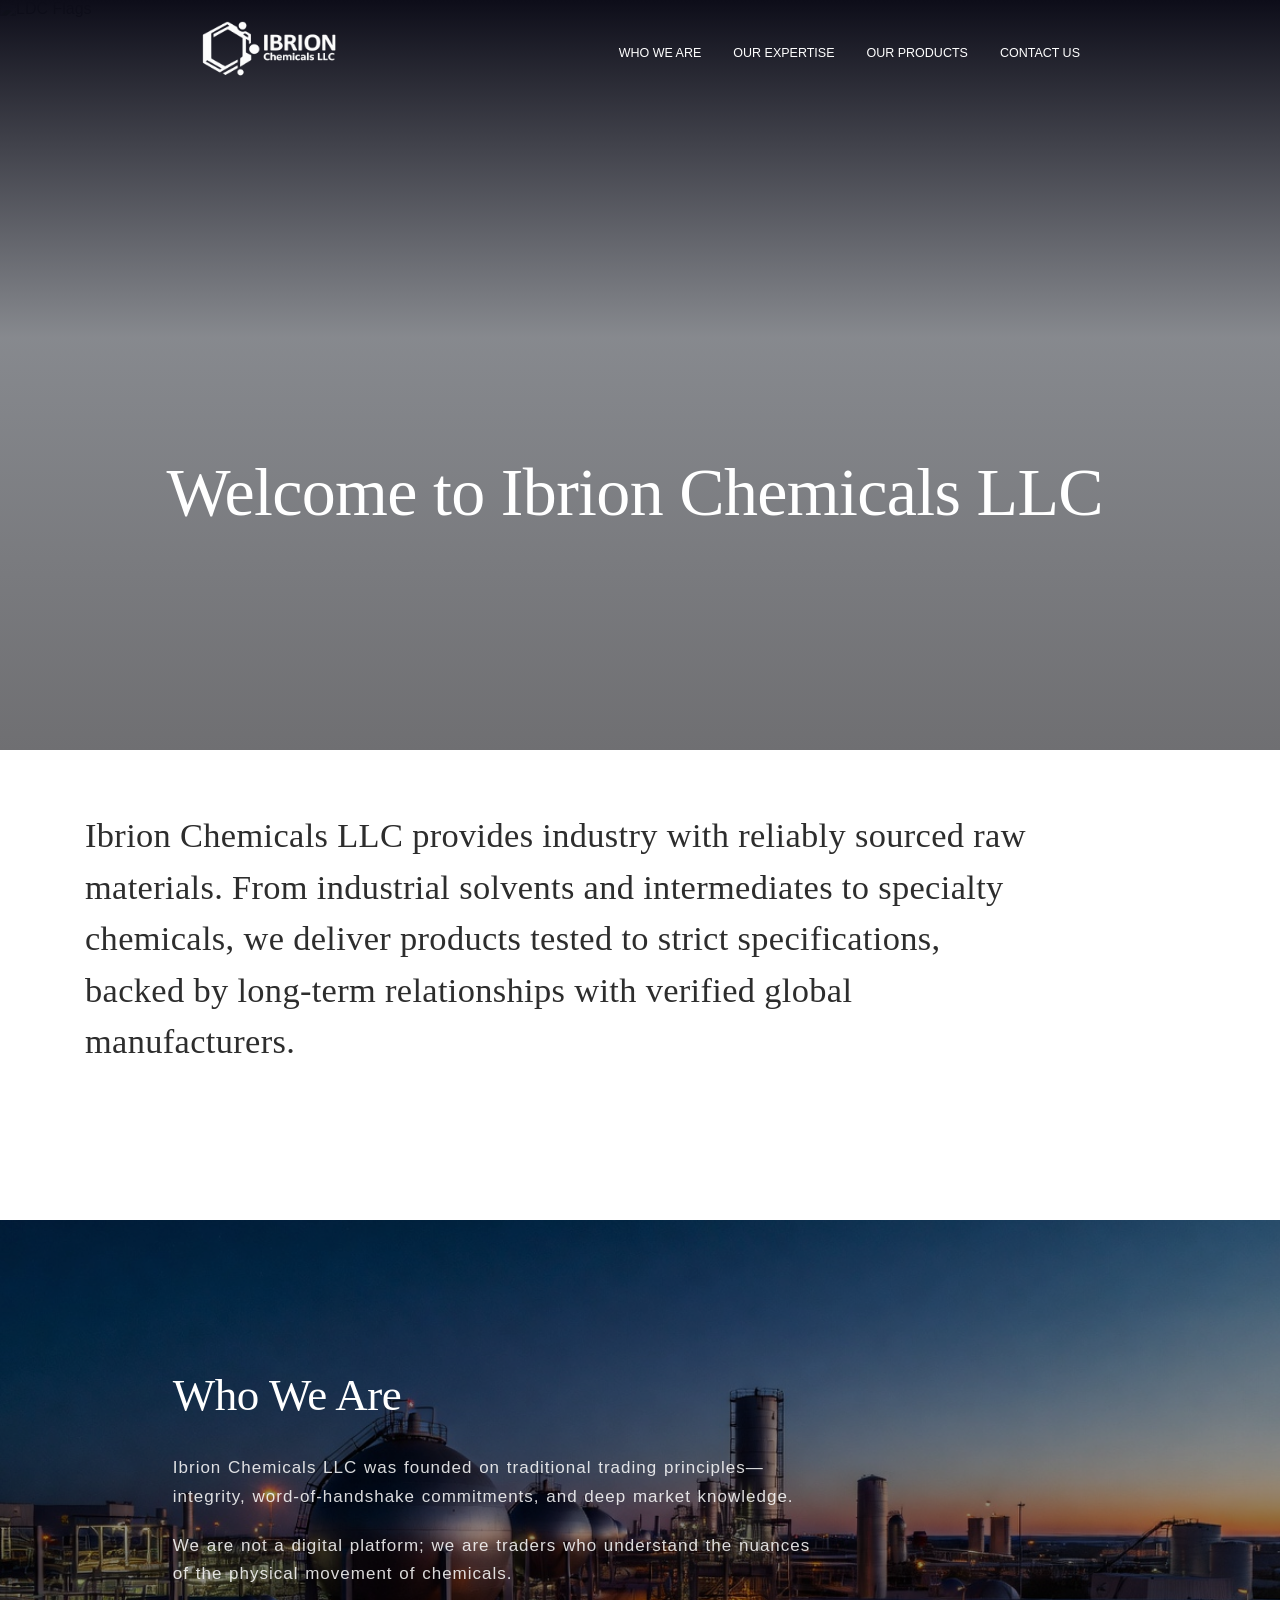
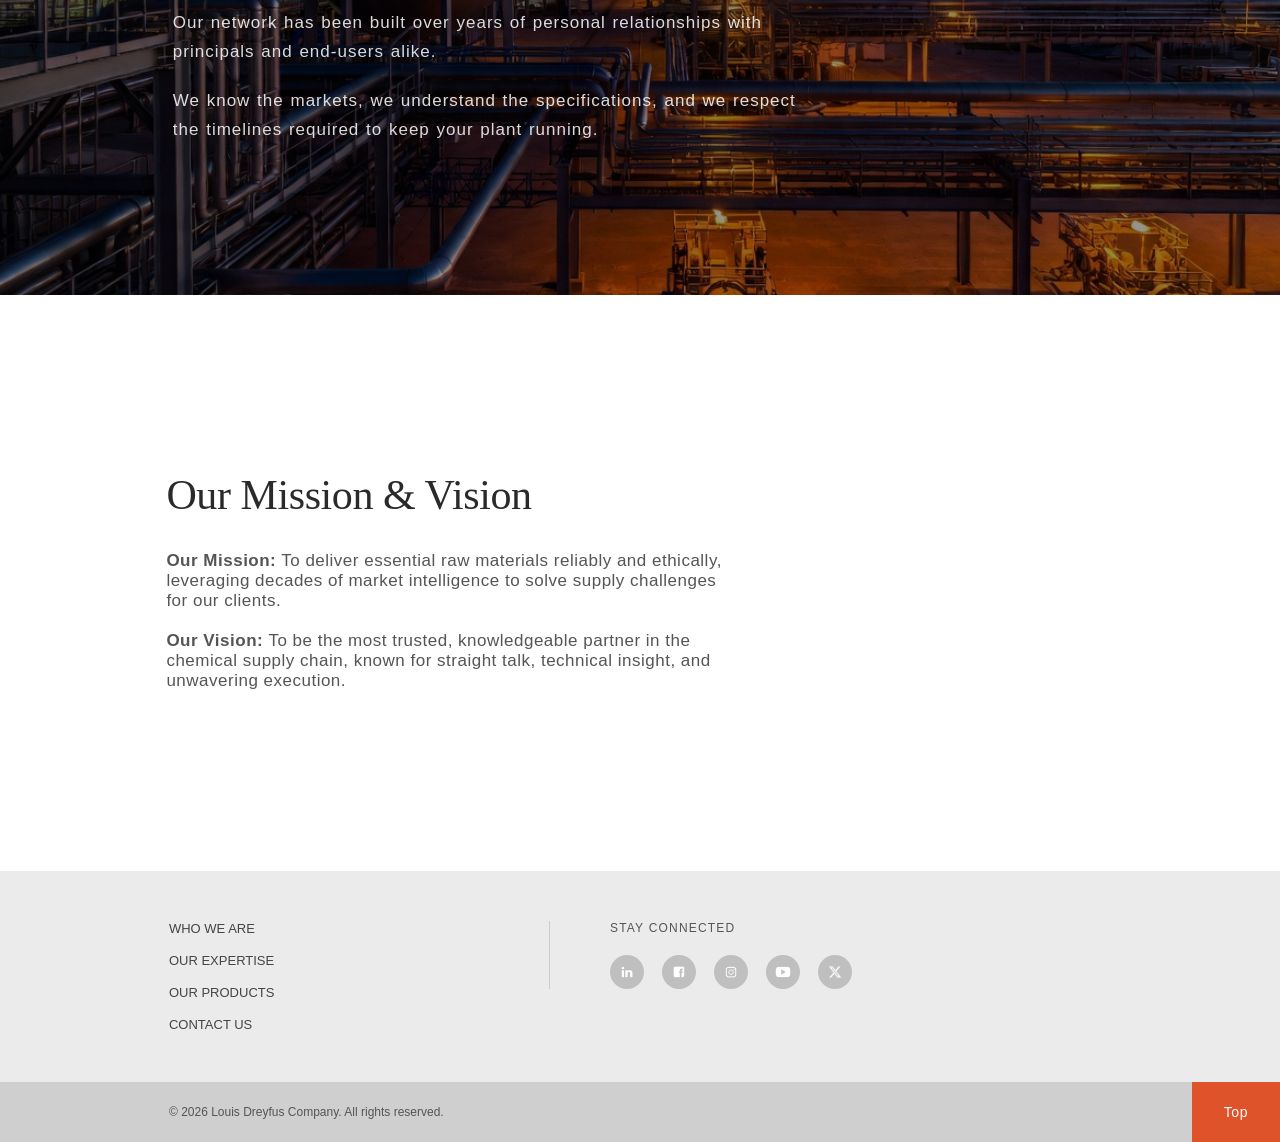
==== commit 92f1c779: "Reduced the js search funcationality" ====
--- a/index.html
+++ b/index.html
@@ -33,33 +33,6 @@
               </a>
             </div>
             <div class="inner-2-icon">
-              <button class="searchbar-icon" type="button">
-                <svg
-                  width="18"
-                  height="18"
-                  viewBox="0 0 24 24"
-                  fill="none"
-                  xmlns="http://www.w3.org/2000/svg"
-                >
-                  <circle
-                    cx="11"
-                    cy="11"
-                    r="7"
-                    stroke="white"
-                    stroke-width="1"
-                    stroke-linecap="round"
-                  />
-                  <line
-                    x1="16.5"
-                    y1="16.5"
-                    x2="22"
-                    y2="22"
-                    stroke="white"
-                    stroke-width="1"
-                    stroke-linecap="round"
-                  />
-                </svg>
-              </button>
               <div class="menu-icon">
                 <span></span>
                 <span></span>
@@ -143,7 +116,7 @@
 
       <div class="navbar-main">
         <div class="navbar-main-inner">
-          <a href="" class="logo-link">
+          <a href="./" class="logo-link">
             <img
               src="Images/Ibrion Chemicals LLC logo design.png"
               alt="Ibrion Chemicals LLC Logo"
@@ -159,78 +132,10 @@
             >
             <a href="products.html" class="nav-link">OUR PRODUCTS</a>
             <a href="contact.html" class="nav-link">CONTACT US</a>
-            <button class="search-button" aria-label="Search">
-              <svg
-                width="18"
-                height="18"
-                viewBox="0 0 24 24"
-                fill="none"
-                xmlns="http://www.w3.org/2000/svg"
-              >
-                <circle
-                  cx="11"
-                  cy="11"
-                  r="7"
-                  stroke="white"
-                  stroke-width="2"
-                  stroke-linecap="round"
-                />
-                <line
-                  x1="16.5"
-                  y1="16.5"
-                  x2="22"
-                  y2="22"
-                  stroke="white"
-                  stroke-width="2"
-                  stroke-linecap="round"
-                />
-              </svg>
-            </button>
           </nav>
         </div>
       </div>
     </header>
-
-    <div class="searchbar-parent">
-      <div class="search-overlay" aria-label="Search">
-        <button class="btn-close" aria-label="Close search">
-          <svg viewBox="0 0 24 24" xmlns="http://www.w3.org/2000/svg">
-            <line x1="18" y1="6" x2="6" y2="18" />
-            <line x1="6" y1="6" x2="18" y2="18" />
-          </svg>
-        </button>
-
-        <div class="search-field" id="searchField">
-          <svg
-            class="icon-search"
-            viewBox="0 0 24 24"
-            xmlns="http://www.w3.org/2000/svg"
-          >
-            <circle cx="11" cy="11" r="7" />
-            <line x1="16.5" y1="16.5" x2="22" y2="22" />
-          </svg>
-
-          <input
-            type="text"
-            placeholder="Search here..."
-            aria-label="Search"
-            autocomplete="off"
-            autofocus
-          />
-          <button class="btn-submit" type="submit" aria-label="Submit search">
-            <svg viewBox="0 0 24 24" xmlns="http://www.w3.org/2000/svg">
-              <polyline points="9 18 15 12 9 6" />
-            </svg>
-          </button>
-        </div>
-
-        <div class="recommended" id="recommended">
-          <p class="recommended-label">Recommended</p>
-          <div class="recommended-divider"></div>
-        </div>
-      </div>
-    </div>
-
     <main>
       <section class="hero">
         <div class="hero-overlay"></div>
@@ -366,8 +271,6 @@
         </button>
       </div>
     </footer>
-
-    <div class="search-backdrop" id="search-backdrop"></div>
   </body>
   <script src="assets/homepage.js"></script>
 </html>
--- a/assets/homepage.css
+++ b/assets/homepage.css
@@ -43,44 +43,13 @@
   z-index: 200;
   display: none;
 }
-.topbar-inner {
-  max-width: 1220px;
-  height: 100%;
-  margin: 0 auto;
-  padding: 0 5rem;
-  display: flex;
-  align-items: center;
-  justify-content: flex-end;
-  gap: 0;
-  font-family: Arial, Helvetica, sans-serif;
-  font-size: 12px;
-  color: var(--font-color);
-  display: none;
-  font-family: var(--font-body);
-}
+
 .topbar-inner-2-parent {
   display: none;
 }
 .sidebar-parent {
   display: none;
 }
-.topbar-social {
-  display: flex;
-  align-items: center;
-  gap: 12px;
-  padding-right: 24px;
-}
-.social-icon-link {
-  display: flex;
-  align-items: center;
-}
-
-.social-icon-image {
-  width: 20px;
-  height: 20px;
-  object-fit: contain;
-}
-
 /* MAIN NAVBAR */
 .navbar-main {
   background-color: transparent;
@@ -125,24 +94,6 @@
   font-family: var(--font-body);
 }
 
-.logo-text {
-  font-family: Georgia, "Times New Roman", serif;
-  font-size: 50px;
-  color: #ffffff;
-  font-weight: lighter;
-  letter-spacing: -0.02em;
-}
-
-.logo-sub {
-  font-family: Arial, Helvetica, sans-serif;
-  font-size: 6px;
-  color: #ffffff;
-  font-weight: lighter;
-  letter-spacing: 0.04em;
-  font-family: var(--font-body);
-  text-transform: uppercase;
-}
-
 .logo-img {
   height: 100px;
   width: auto;
@@ -154,7 +105,7 @@
   width: auto;
   display: block;
 }
-/* Nav links */
+
 .nav-links {
   display: flex;
   align-items: center;
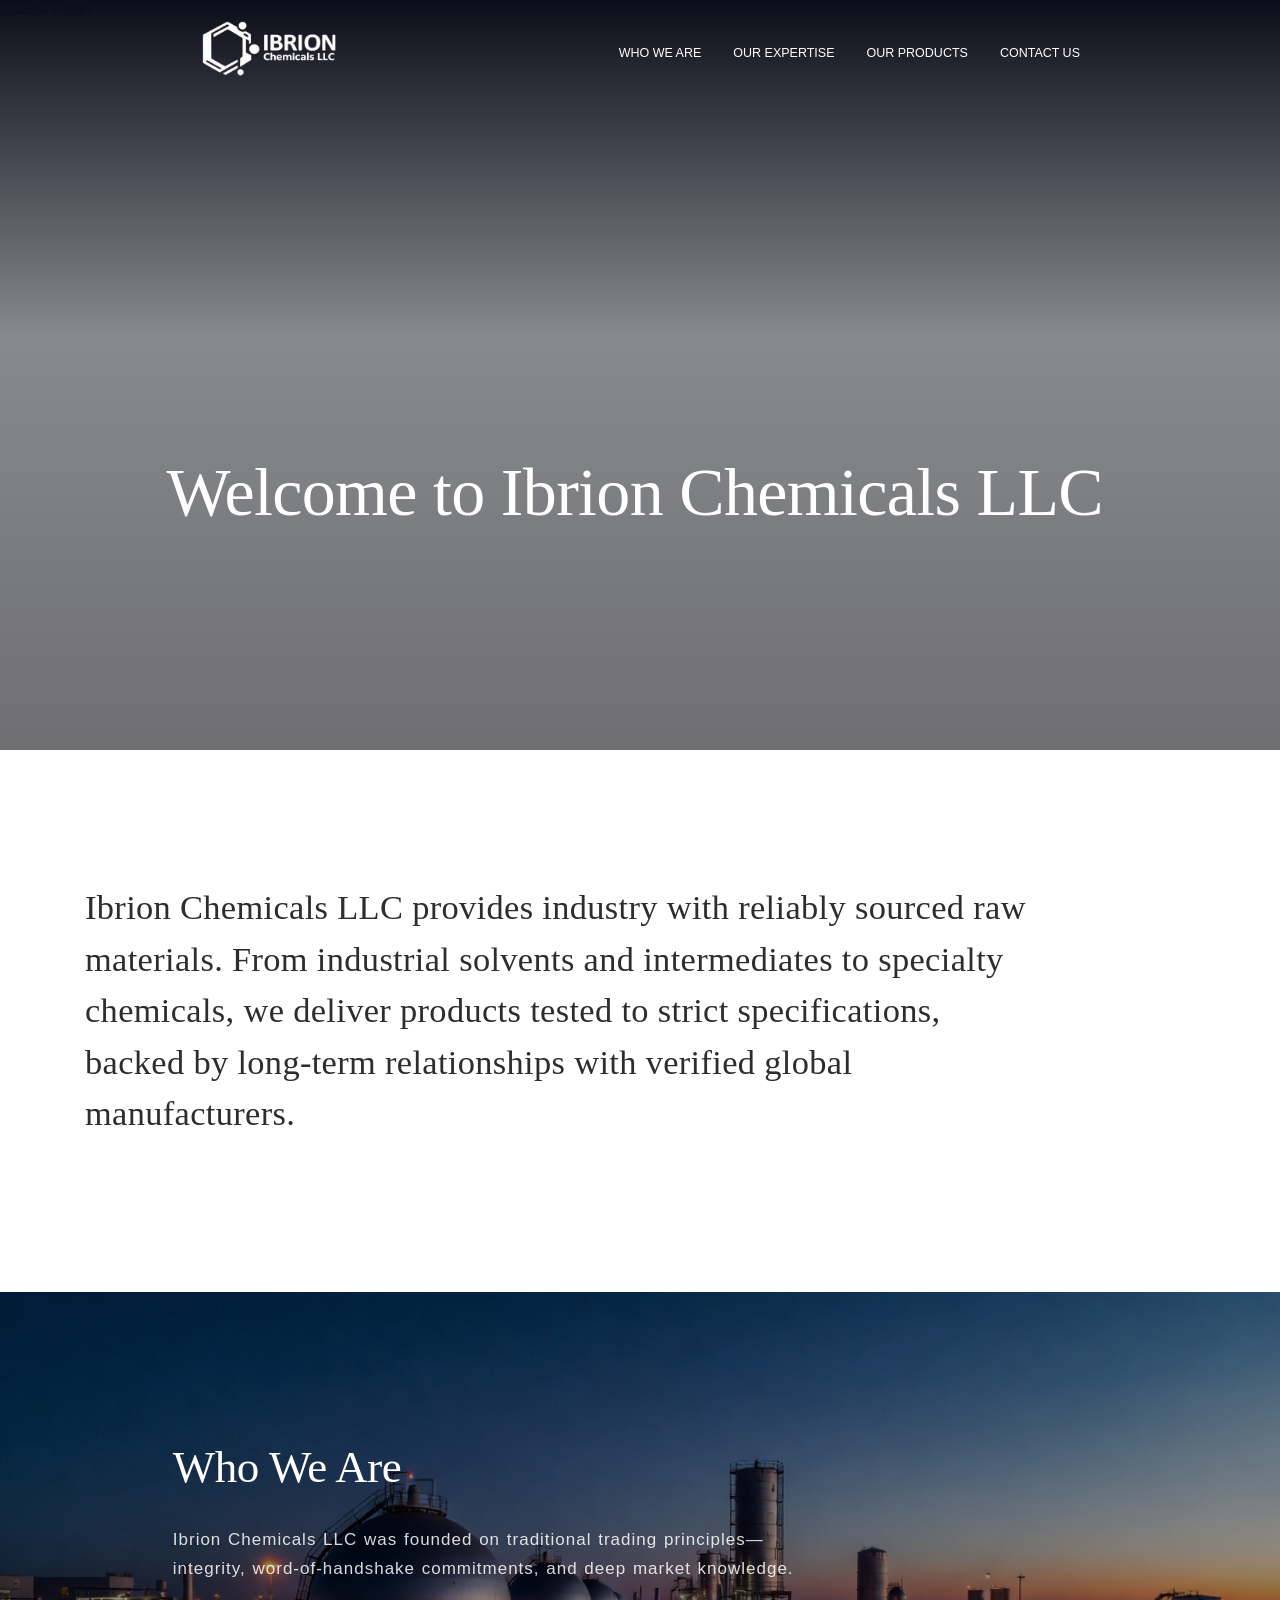
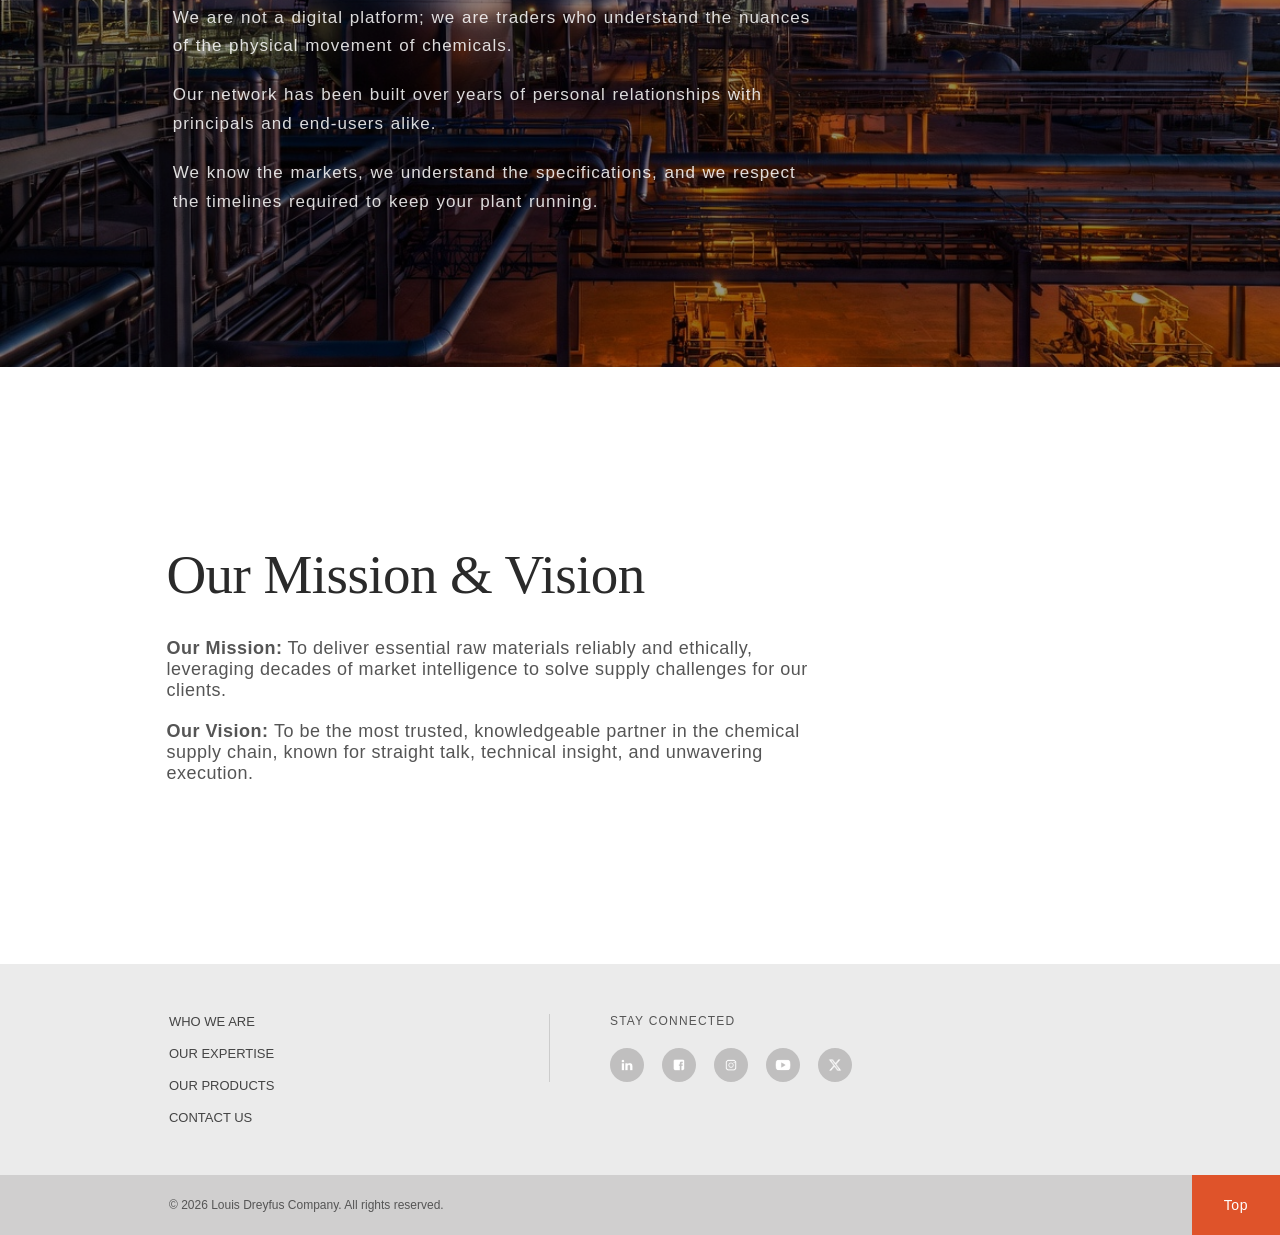
==== commit 6fd5c6bd: "Added The Links" ====
--- a/index.html
+++ b/index.html
@@ -73,35 +73,60 @@
           <div class="sidebar-footer">
             <div class="sidebar-footer-child">
               <div class="social-icon-container">
-                <a href="" class="social-icon-link" aria-label="YouTube">
+                <a
+                  href="https://youtube.com"
+                  class="social-icon-link"
+                  target="_blank"
+                  aria-label="YouTube"
+                >
                   <img
                     src="./Images/icon-youtube-white-1.png"
                     alt="YouTube"
                     class="social-icon-image"
                   />
                 </a>
-                <a href="" class="social-icon-link" aria-label="X">
+                <a
+                  href="https://x.com"
+                  target="_blank"
+                  class="social-icon-link"
+                  aria-label="X"
+                >
                   <img
                     src="./Images/x-logo-5-1.png"
                     alt="X"
                     class="social-icon-image"
                   />
                 </a>
-                <a href="" class="social-icon-link" aria-label="LinkedIn">
+                <a
+                  href="https://www.linkedin.com/company/ibrion-chemicals-llc/"
+                  target="_blank"
+                  class="social-icon-link"
+                  aria-label="LinkedIn"
+                >
                   <img
                     src="./Images/icon-linkedin-white-1.png"
                     alt="LinkedIn"
                     class="social-icon-image"
                   />
                 </a>
-                <a href="" class="social-icon-link" aria-label="Facebook">
+                <a
+                  href="https://facebook.com"
+                  target="_blank"
+                  class="social-icon-link"
+                  aria-label="Facebook"
+                >
                   <img
                     src="./Images/facebook-v3.png"
                     alt="Facebook"
                     class="social-icon-image"
                   />
                 </a>
-                <a href="" class="social-icon-link" aria-label="Instagram">
+                <a
+                  href="https://www.instagram.com/ibrionchemllc/"
+                  target="_blank"
+                  class="social-icon-link"
+                  aria-label="Instagram"
+                >
                   <img
                     src="./Images/instagram-v2.png"
                     alt="Instagram"
@@ -220,35 +245,60 @@
           <div class="footer-col footer-col-social">
             <span class="footer-social-heading">Stay Connected</span>
             <div class="footer-social-icons">
-              <a href="" class="footer-social-link" aria-label="LinkedIn">
+              <a
+                href="https://www.linkedin.com/company/ibrion-chemicals-llc/"
+                target="_blank"
+                class="footer-social-link"
+                aria-label="LinkedIn"
+              >
                 <img
                   src="./Images/icon-linkedin-white-1.png"
                   alt="LinkedIn"
                   class="footer-social-icon"
                 />
               </a>
-              <a href="" class="footer-social-link" aria-label="Facebook">
+              <a
+                href="https://facebook.com"
+                target="_blank"
+                class="footer-social-link"
+                aria-label="Facebook"
+              >
                 <img
                   src="./Images/facebook-v3.png"
                   alt="Facebook"
                   class="footer-social-icon"
                 />
               </a>
-              <a href="" class="footer-social-link" aria-label="Instagram">
+              <a
+                href="https://www.instagram.com/ibrionchemllc/"
+                target="_blank"
+                class="footer-social-link"
+                aria-label="Instagram"
+              >
                 <img
                   src="./Images/instagram-v2.png"
                   alt="Instagram"
                   class="footer-social-icon"
                 />
               </a>
-              <a href="" class="footer-social-link" aria-label="YouTube">
+              <a
+                href="https://youtube.com"
+                target="_blank"
+                class="footer-social-link"
+                aria-label="YouTube"
+              >
                 <img
                   src="./Images/icon-youtube-white-1.png"
                   alt="YouTube"
                   class="footer-social-icon"
                 />
               </a>
-              <a href="" class="footer-social-link" aria-label="X">
+              <a
+                href="https://x.com"
+                target="_blank"
+                class="footer-social-link"
+                aria-label="X"
+              >
                 <img
                   src="./Images/x-logo-5-1.png"
                   alt="X"
--- a/assets/instruction.css
+++ b/assets/instruction.css
@@ -12,6 +12,7 @@
   color: #2d2d2d;
   max-width: 950px;
   margin-bottom: 72px;
+  margin-top: 72px;
   letter-spacing: 0.01em;
 }
 
@@ -341,7 +342,7 @@
 
 .assets-title {
   font-family: Georgia, "Times New Roman", serif;
-  font-size: 42px;
+  font-size: 55px;
   font-weight: 400;
   color: #2a2a2a;
   letter-spacing: -0.01em;
@@ -351,8 +352,8 @@
 
 .assets-text {
   font-family: Arial, Helvetica, sans-serif;
-  font-size: 17px;
-  max-width: 570px;
+  font-size: 18px;
+  max-width: 650px;
   letter-spacing: 0.5px;
   font-weight: 400;
   color: #555555;
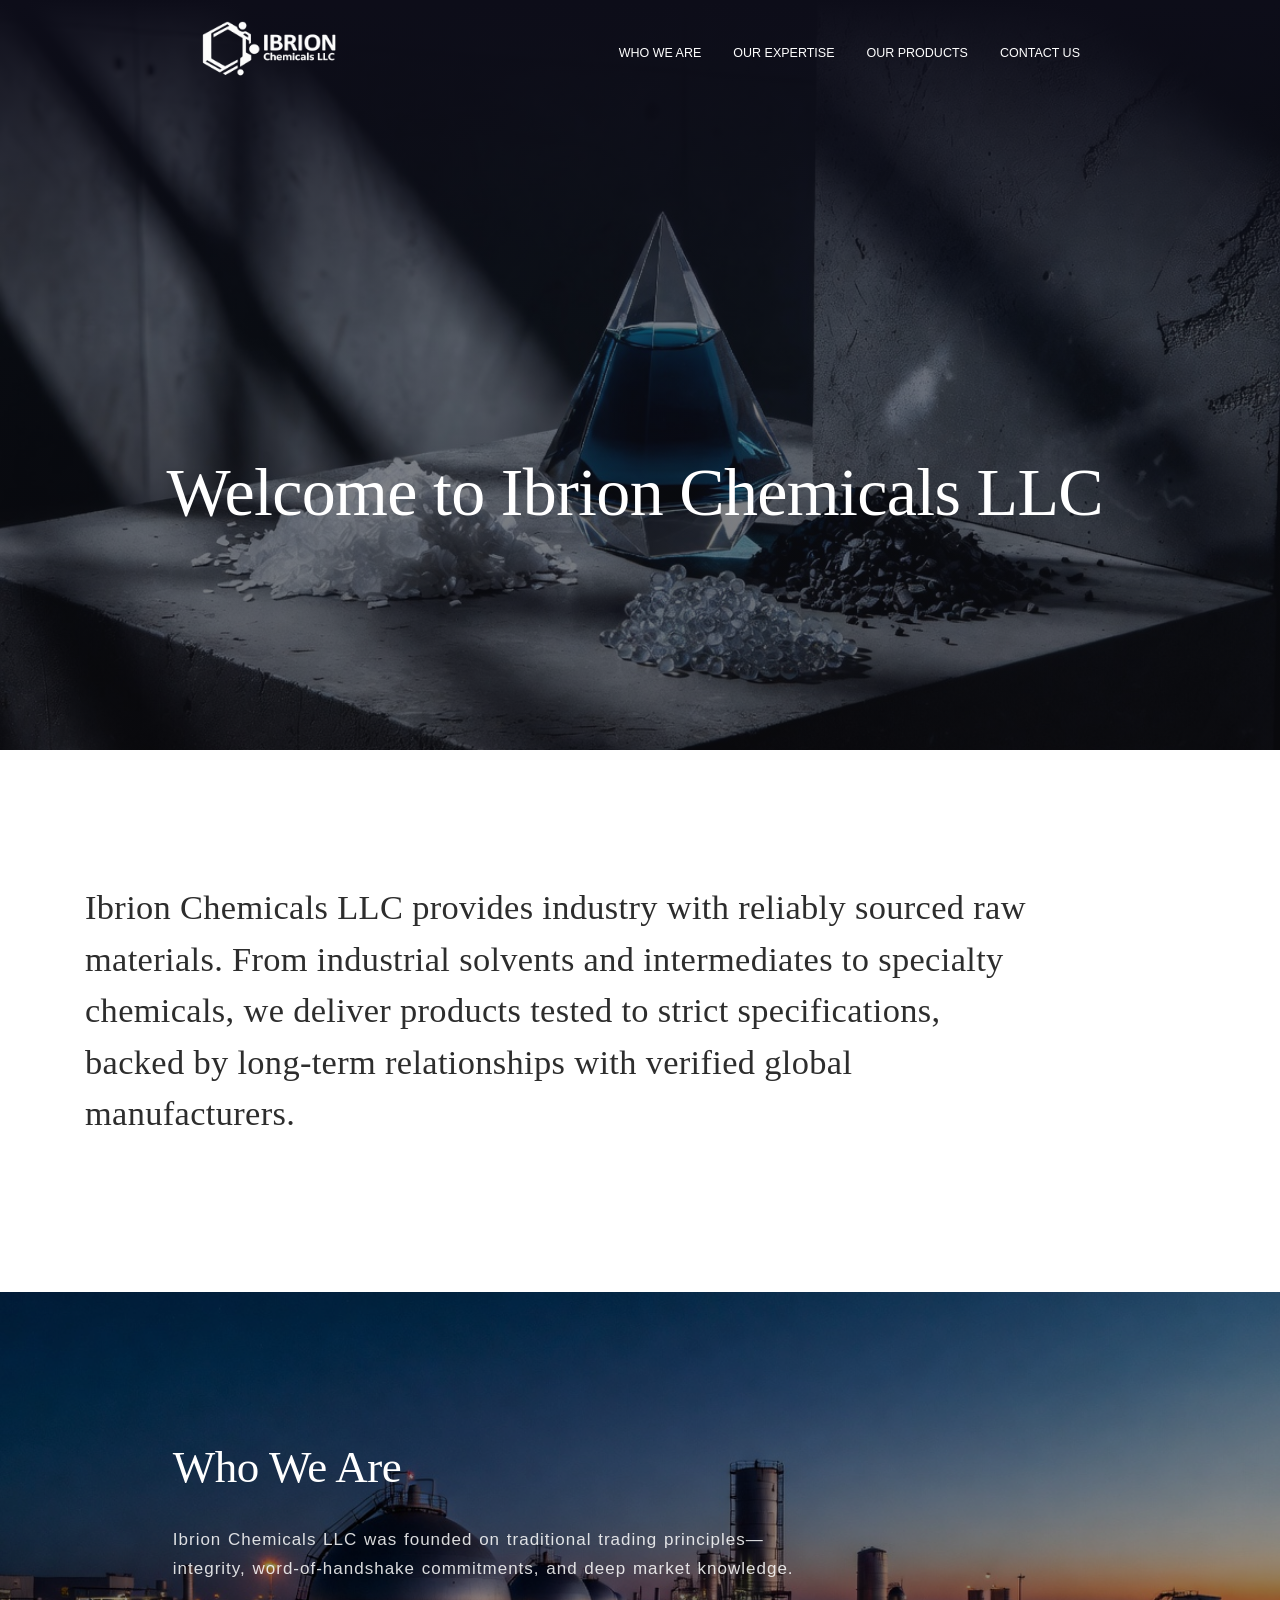
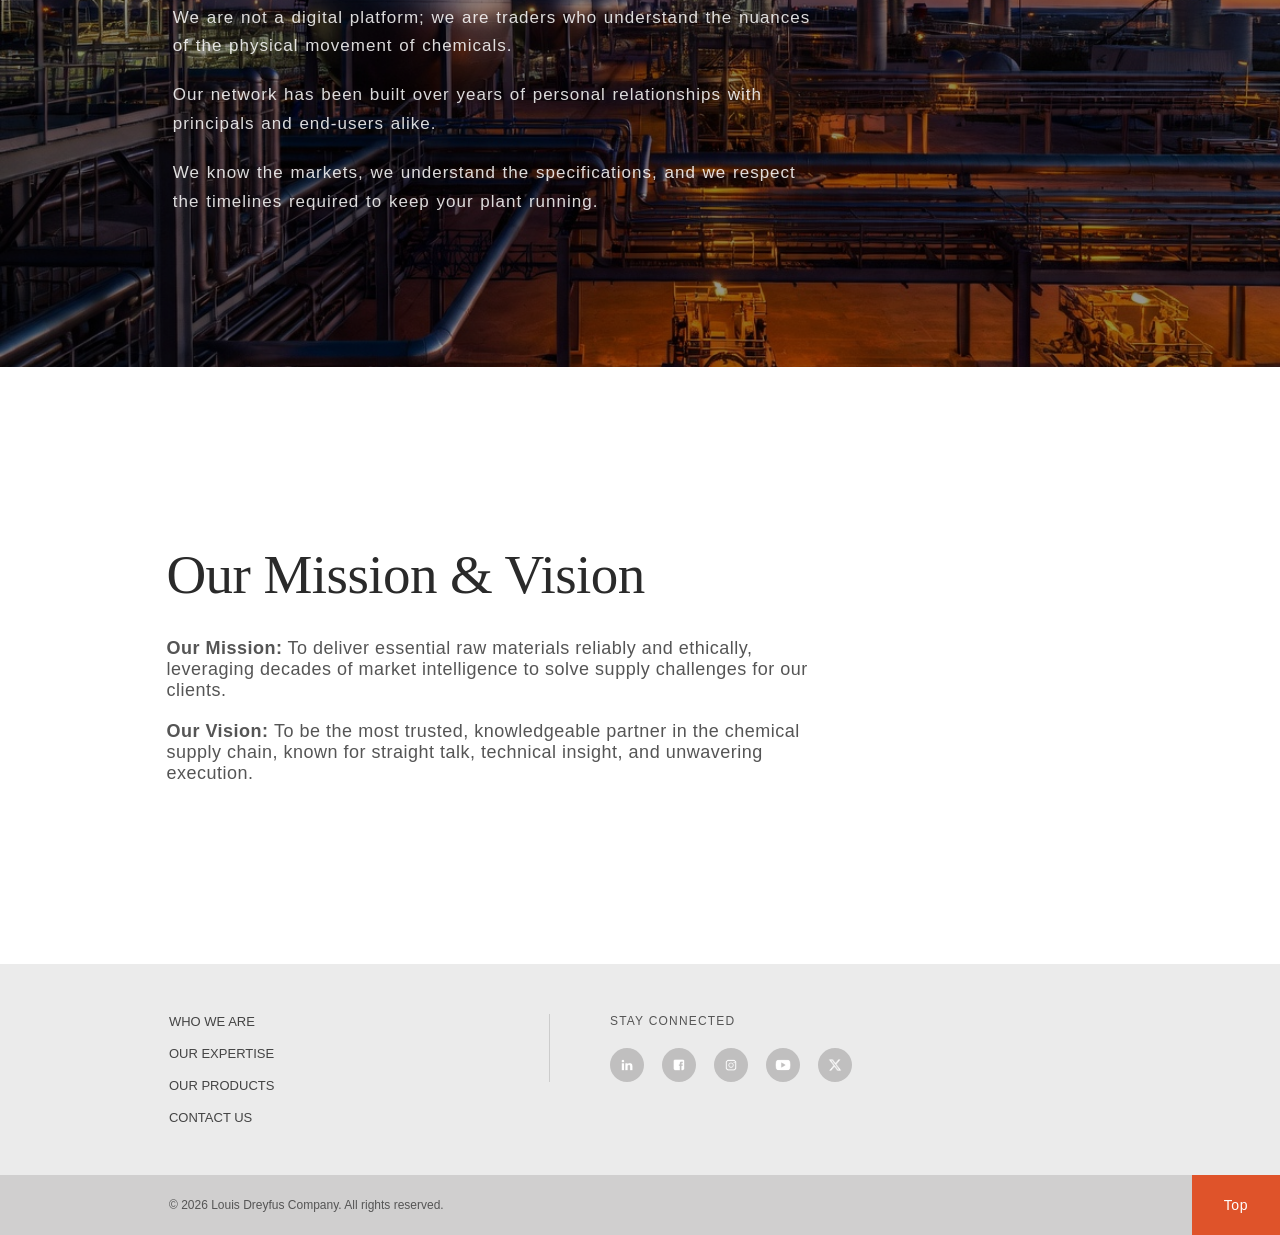
==== commit 1ee1150b: "Add" ====
--- a/index.html
+++ b/index.html
@@ -164,7 +164,7 @@
     <main>
       <section class="hero">
         <div class="hero-overlay"></div>
-        <img src="./Images/hero-image.jpg" alt="LDC Flags" class="hero-image" />
+        <img src="./Images/heroimage.jpg" alt="LDC Flags" class="hero-image" />
         <div class="hero-text">
           <div class="hero-spacer"></div>
           <h1>Welcome to Ibrion Chemicals LLC</h1>
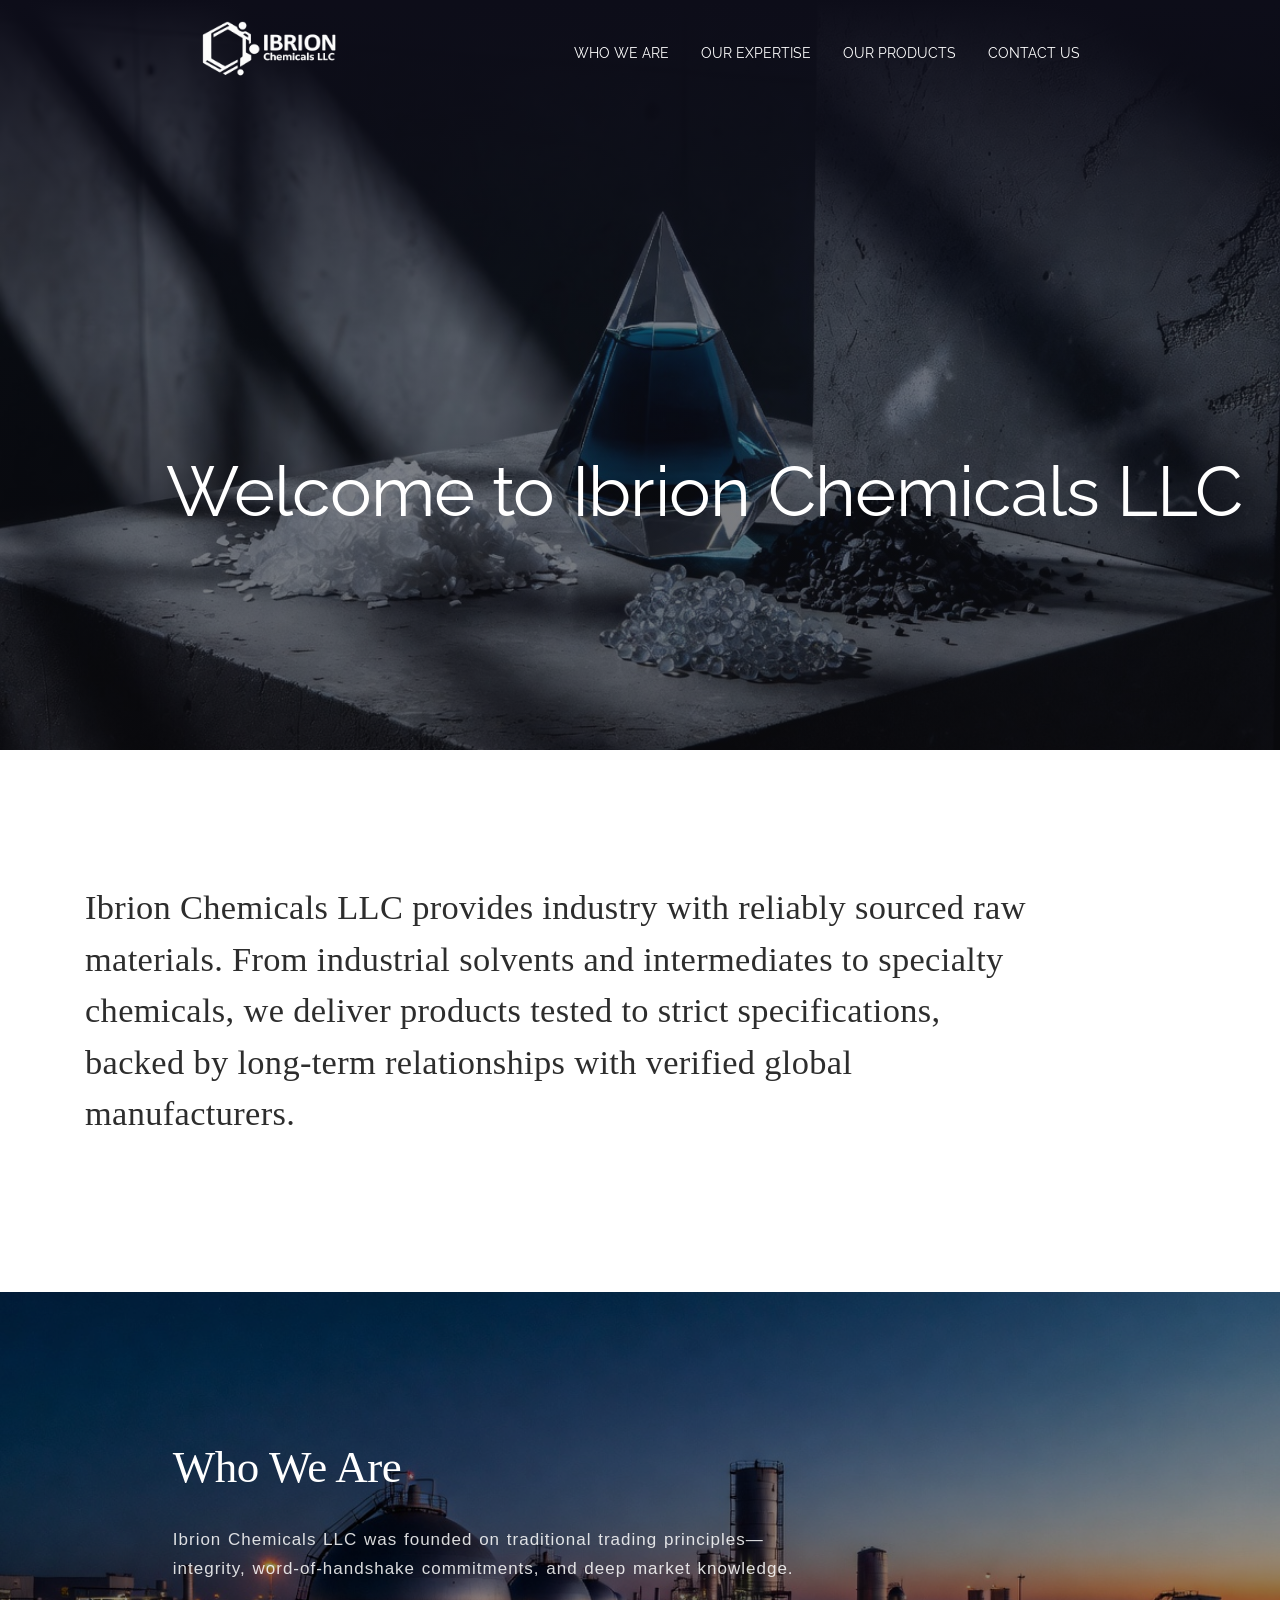
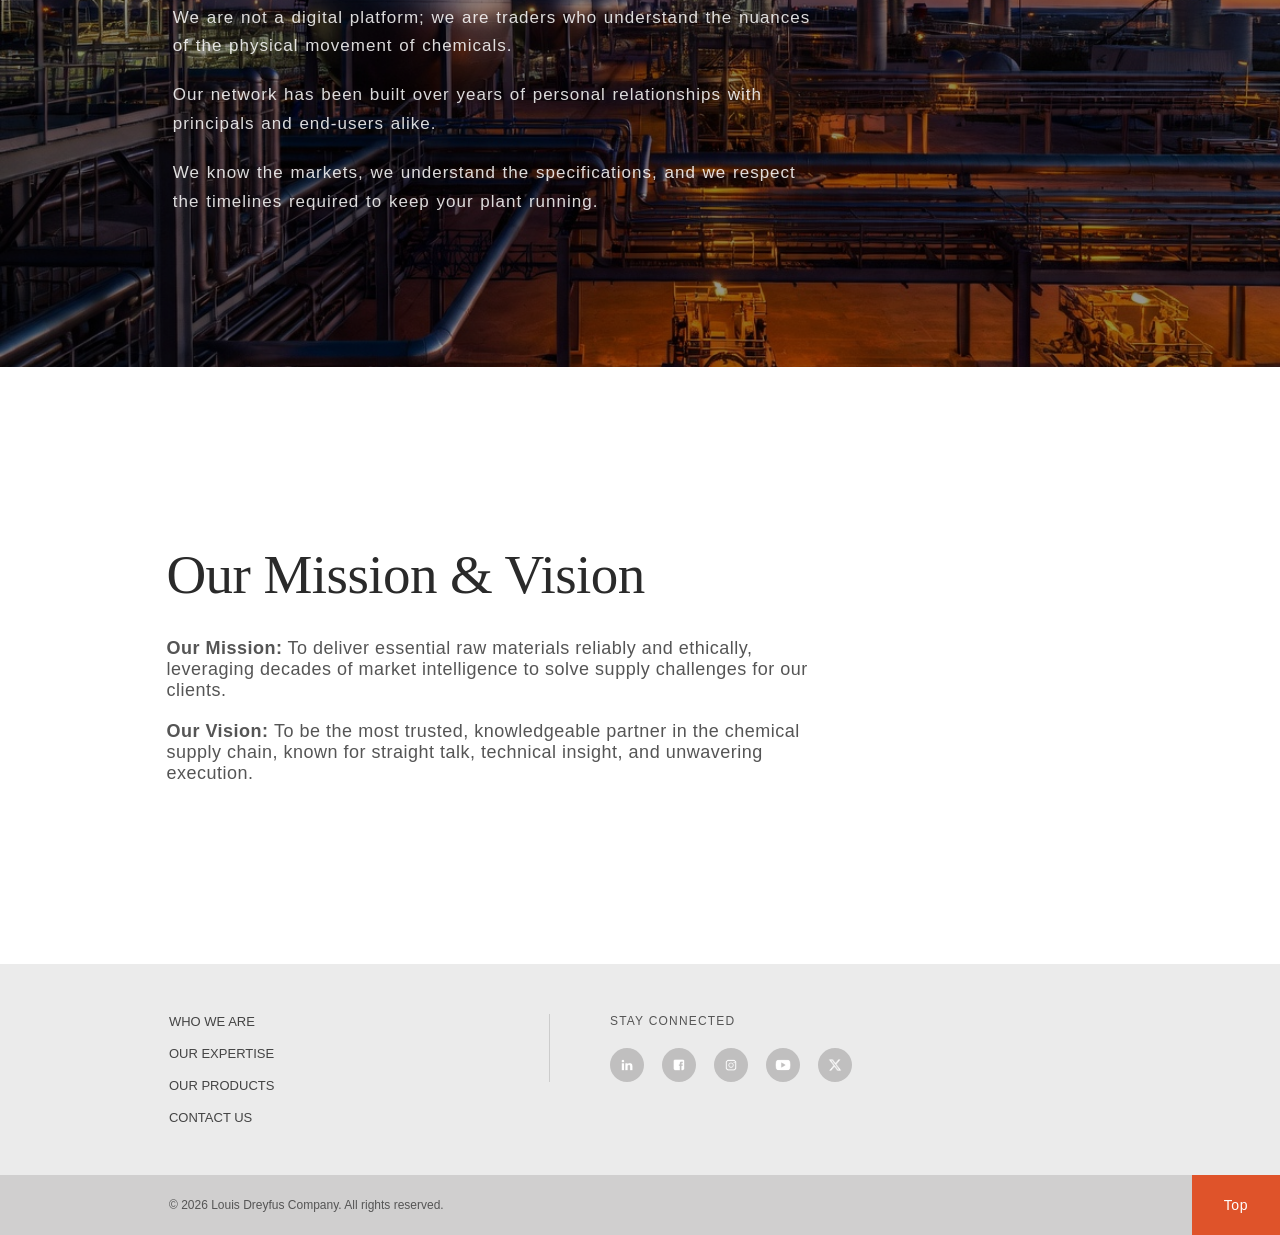
==== commit e6c7c5b0: "Updated contact us section" ====
--- a/index.html
+++ b/index.html
@@ -7,6 +7,12 @@
     <link rel="preconnect" href="https://fonts.gstatic.com" crossorigin />
     <link
       href="https://fonts.googleapis.com/css2?family=Playfair+Display:ital,wght@0,400..900;1,400..900&display=swap"
+      rel="stylesheet"
+    />
+    <link rel="preconnect" href="https://fonts.googleapis.com" />
+    <link rel="preconnect" href="https://fonts.gstatic.com" crossorigin />
+    <link
+      href="https://fonts.googleapis.com/css2?family=Raleway:ital,wght@0,100..900;1,100..900&display=swap"
       rel="stylesheet"
     />
     <link rel="shortcut icon" href="Images/favicon.ico" type="image/x-icon" />
--- a/assets/homepage.css
+++ b/assets/homepage.css
@@ -14,7 +14,7 @@
   --grandchild-text-color: rgba(51, 51, 51, 0.75);
   --custom-bottom-border: hsla(0, 0%, 94%, 0.15);
   --font-disp: "Playfair Display", Georgia, serif;
-  --font-body: "DM Sans", sans-serif;
+  --font-body: "Raleway", sans-serif;
 }
 html {
   scroll-behavior: smooth;
@@ -26,7 +26,6 @@
   overflow-x: hidden;
 }
 header {
-  font-family: Arial, Helvetica, sans-serif;
   font-size: 13px;
   position: absolute;
   top: 0;
@@ -115,8 +114,7 @@
 .nav-link {
   text-decoration: none;
   color: #ffffff;
-  font-family: Arial, Helvetica, sans-serif;
-  font-size: 12.5px;
+  font-size: 13.5px;
   font-family: var(--font-body);
   white-space: nowrap;
   transition: color 0.2s ease;
@@ -426,7 +424,7 @@
     bottom: 0;
     width: 300px;
     transform: translateX(500px);
-    transition: all 0.4s ease-in-out;
+    transition: all 0.3s ease-in-out;
     z-index: 100;
   }
   .sidebar-parent.active {
@@ -531,6 +529,7 @@
 .hero-text {
   position: absolute;
   inset: 0;
+  font-family: var(--font-body);
   z-index: 2;
   display: flex;
   flex-direction: column;
@@ -544,8 +543,9 @@
 
 .hero-text h1 {
   font-family: Georgia, "Times New Roman", serif;
-  font-size: 68px;
+  font-size: 70px;
   font-weight: 400;
+  font-family: var(--font-body);
   color: #ffffff;
   letter-spacing: -0.01em;
   line-height: 1.1;
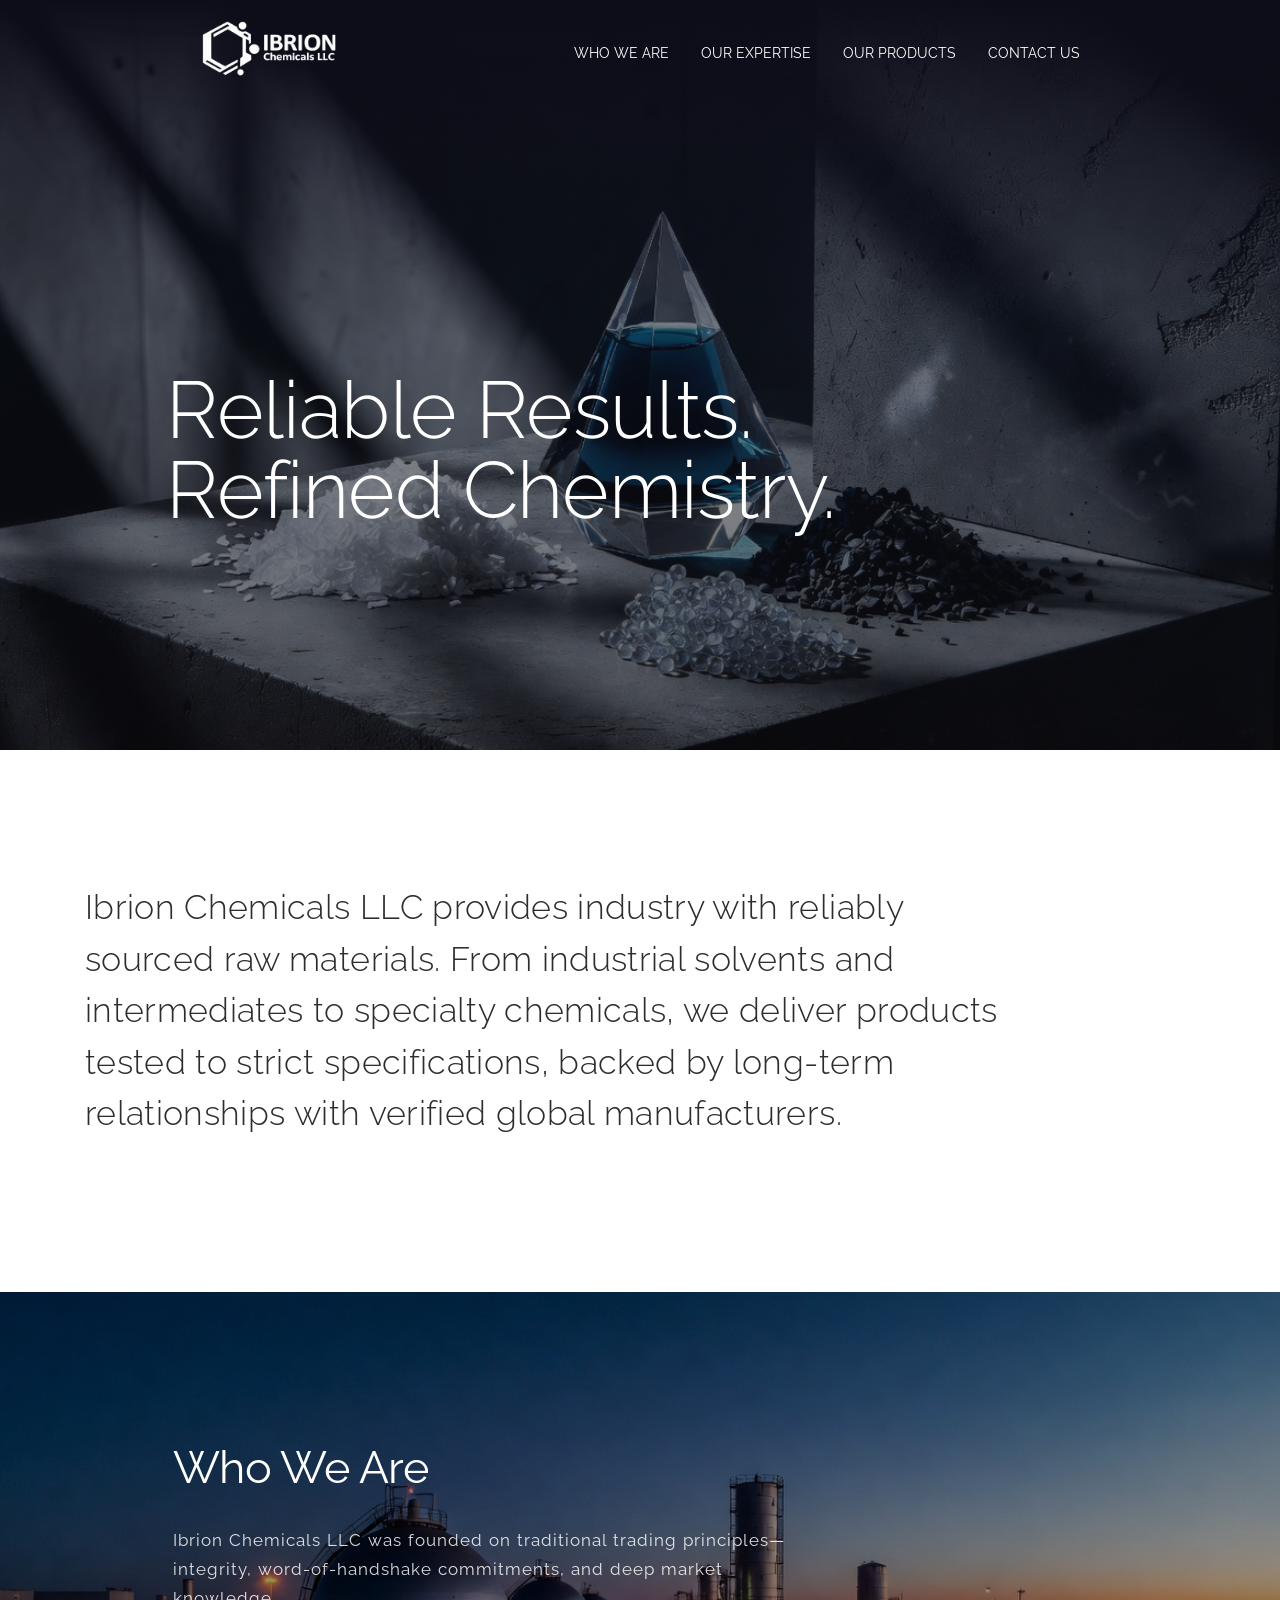
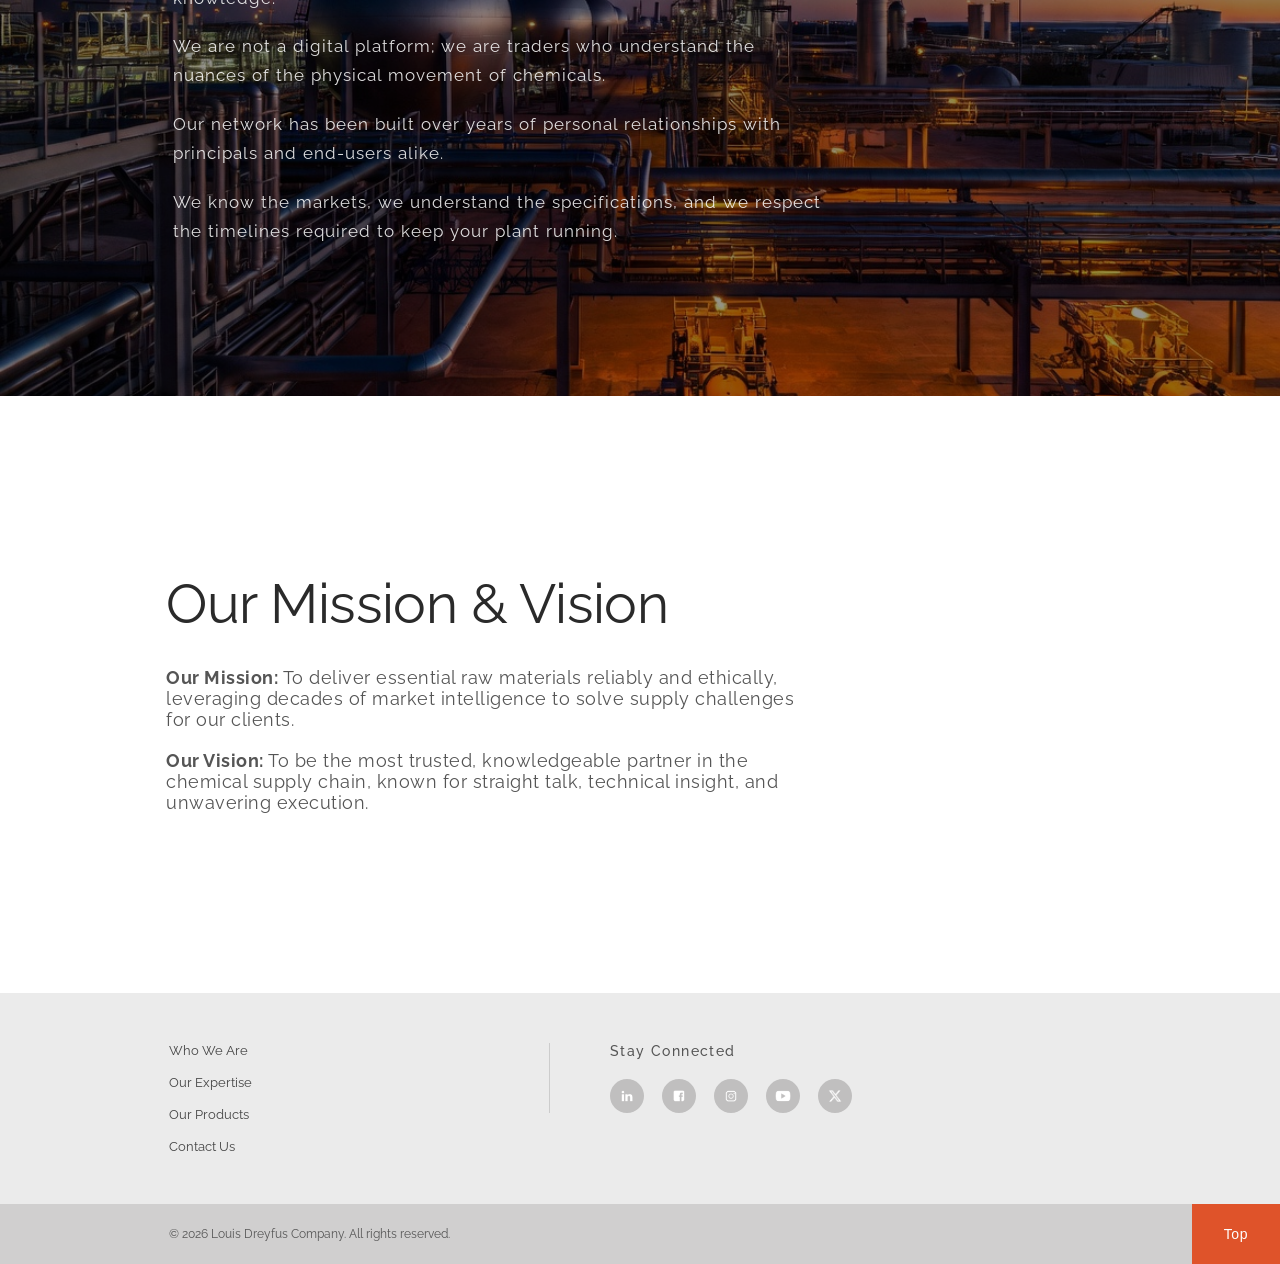
==== commit 77784311: "Updated fonts, and images and searchbar functionality" ====
--- a/index.html
+++ b/index.html
@@ -173,7 +173,11 @@
         <img src="./Images/heroimage.jpg" alt="LDC Flags" class="hero-image" />
         <div class="hero-text">
           <div class="hero-spacer"></div>
-          <h1>Welcome to Ibrion Chemicals LLC</h1>
+          <h1>
+            Reliable Results.
+            <br />
+            Refined Chemistry.
+          </h1>
         </div>
       </section>
 
--- a/assets/homepage.css
+++ b/assets/homepage.css
@@ -542,13 +542,13 @@
 }
 
 .hero-text h1 {
-  font-family: Georgia, "Times New Roman", serif;
-  font-size: 70px;
-  font-weight: 400;
+  font-size: 80px;
+  font-weight: 300;
   font-family: var(--font-body);
   color: #ffffff;
   letter-spacing: -0.01em;
   line-height: 1.1;
+  line-height: 80px;
   margin: 0;
 }
 
--- a/assets/instruction.css
+++ b/assets/instruction.css
@@ -5,7 +5,7 @@
 }
 
 .intro-text {
-  font-family: "Cormorant Garamond", Georgia, serif;
+  font-family: var(--font-body);
   font-size: clamp(1.55rem, 3vw, 2.15rem);
   font-weight: 300;
   line-height: 1.5;
@@ -236,7 +236,7 @@
 }
 
 .operations-title {
-  font-family: Georgia, "Times New Roman", serif;
+  font-family: var(--font-body);
   font-size: 45px;
   font-weight: 400;
   color: #ffffff;
@@ -246,7 +246,7 @@
 }
 
 .operations-text {
-  font-family: Arial, Helvetica, sans-serif;
+  font-family: var(--font-body);
   font-size: 17px;
   word-spacing: 1px;
   letter-spacing: 1px;
@@ -341,7 +341,7 @@
 }
 
 .assets-title {
-  font-family: Georgia, "Times New Roman", serif;
+  font-family: var(--font-body);
   font-size: 55px;
   font-weight: 400;
   color: #2a2a2a;
@@ -351,7 +351,7 @@
 }
 
 .assets-text {
-  font-family: Arial, Helvetica, sans-serif;
+  font-family: var(--font-body);
   font-size: 18px;
   max-width: 650px;
   letter-spacing: 0.5px;
--- a/assets/footer.css
+++ b/assets/footer.css
@@ -34,12 +34,11 @@
 }
 
 .footer-link {
-  font-family: Arial, Helvetica, sans-serif;
+  font-family: var(--font-body);
   font-size: 13px;
   color: #444;
   text-decoration: none;
   transition: color 0.2s;
-  text-transform: uppercase;
 }
 
 .footer-link:hover {
@@ -58,7 +57,7 @@
 }
 
 .footer-copyright {
-  font-family: Arial, Helvetica, sans-serif;
+  font-family: var(--font-body);
   font-size: 12px;
   color: #555;
   padding-left: 13.2%;
@@ -90,12 +89,11 @@
 }
 
 .footer-social-heading {
-  font-family: Arial, Helvetica, sans-serif;
-  font-size: 12px;
+  font-family: var(--font-body);
+  font-size: 14px;
   font-weight: 500;
   letter-spacing: 0.1em;
   color: #555;
-  text-transform: uppercase;
 }
 
 .footer-social-icons {
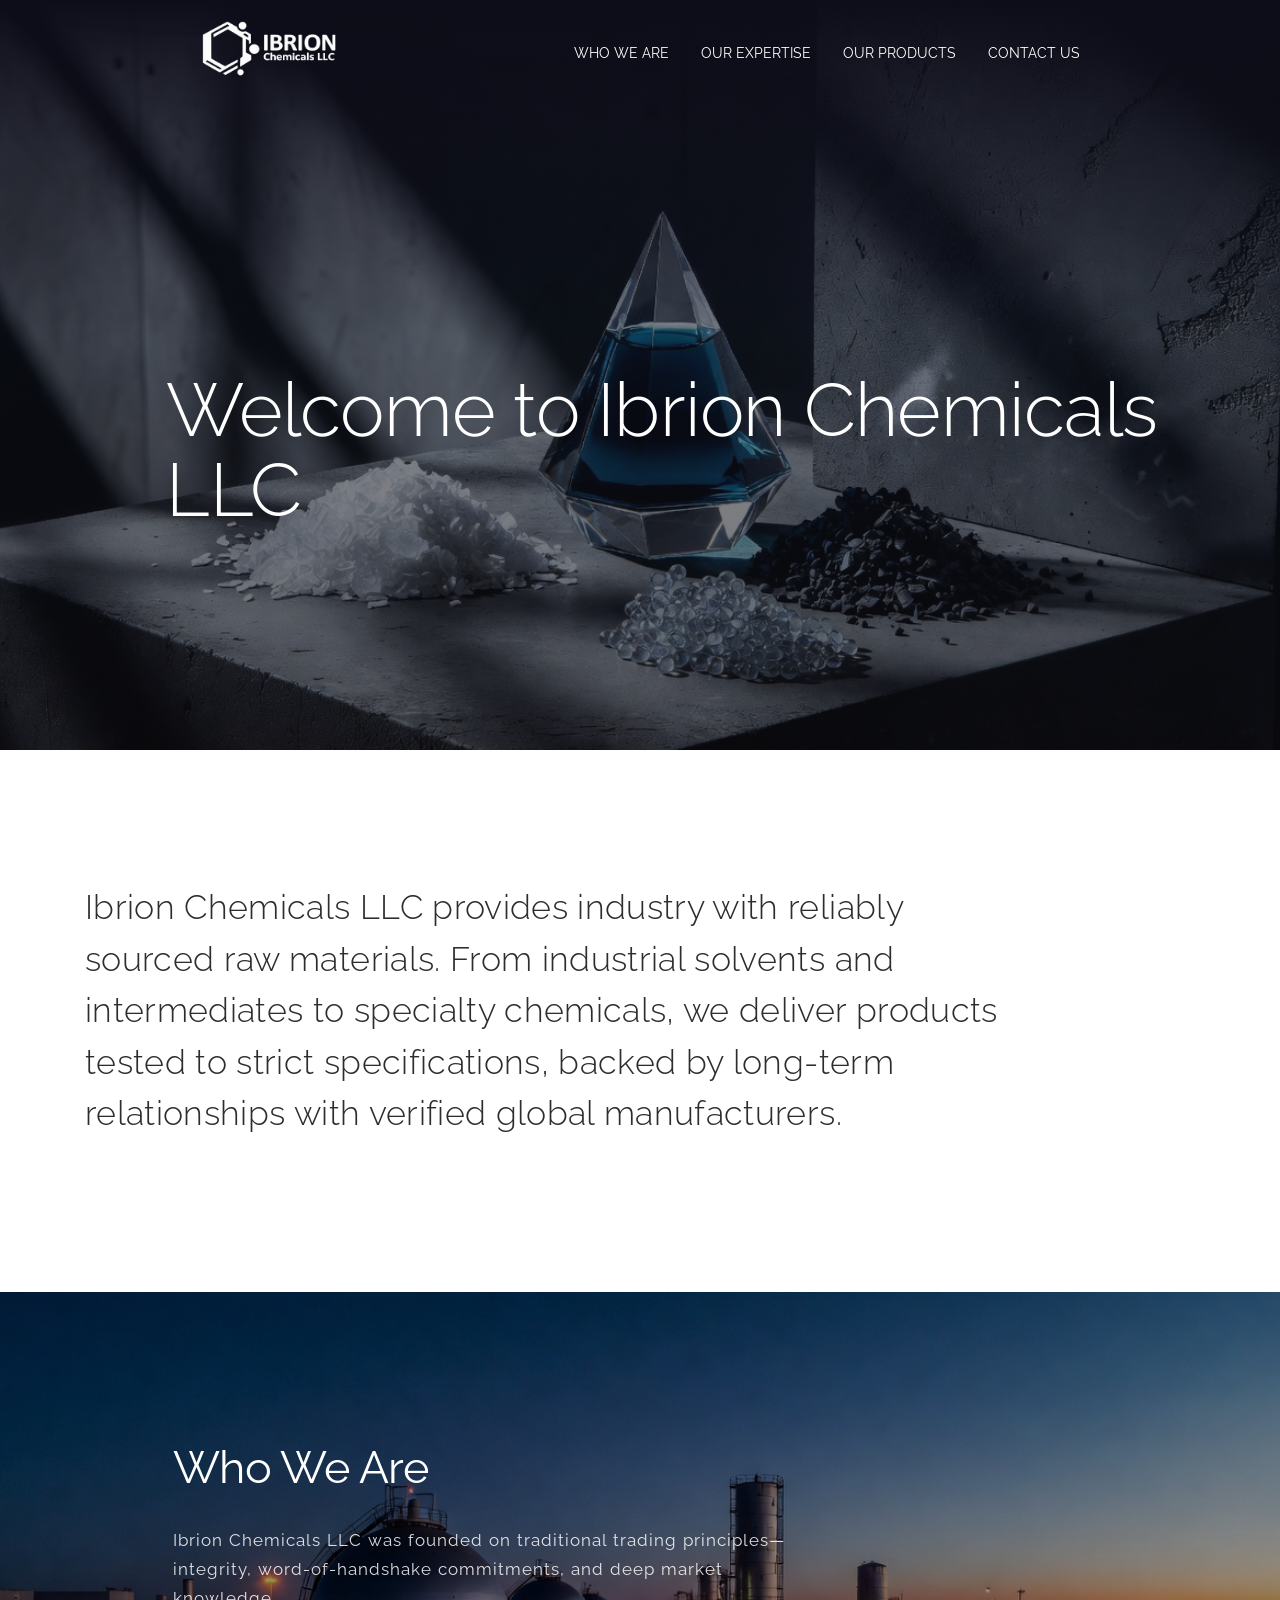
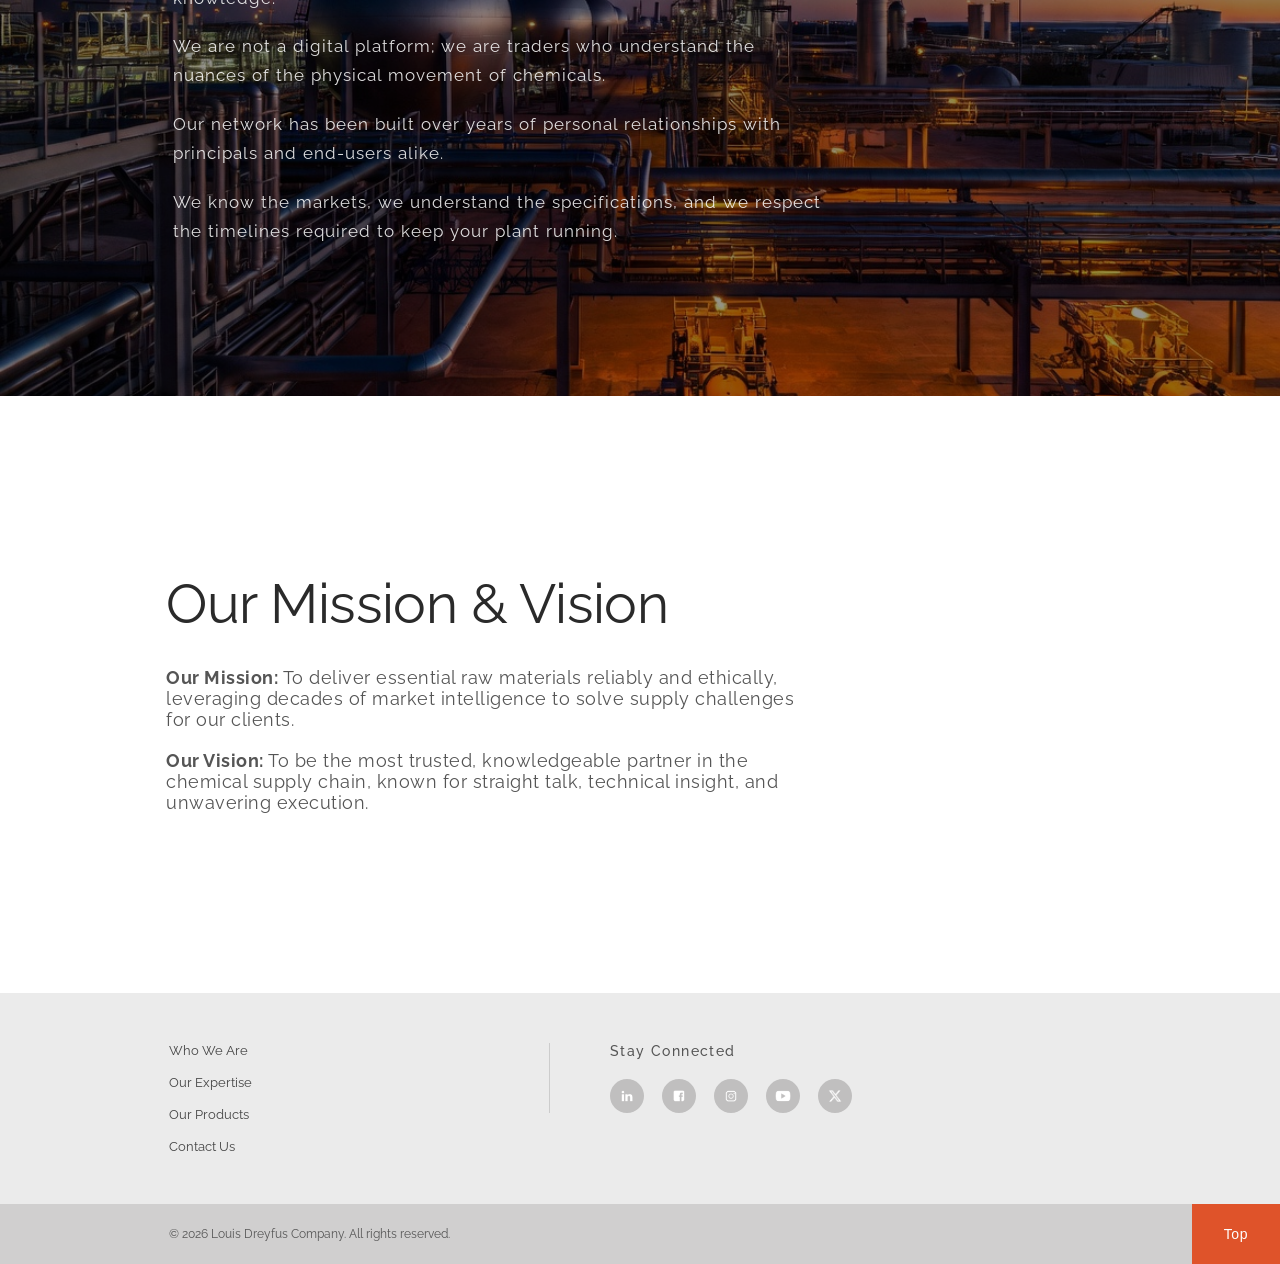
==== commit 374d9d80: "Updated Main hero" ====
--- a/index.html
+++ b/index.html
@@ -170,14 +170,10 @@
     <main>
       <section class="hero">
         <div class="hero-overlay"></div>
-        <img src="./Images/heroimage.jpg" alt="LDC Flags" class="hero-image" />
+        <img src="./Images/hero-image.jpg" alt="LDC Flags" class="hero-image" />
         <div class="hero-text">
           <div class="hero-spacer"></div>
-          <h1>
-            Reliable Results.
-            <br />
-            Refined Chemistry.
-          </h1>
+          <h1>Welcome to Ibrion Chemicals LLC</h1>
         </div>
       </section>
 
--- a/assets/homepage.css
+++ b/assets/homepage.css
@@ -3,6 +3,7 @@
   padding: 0;
   box-sizing: border-box;
 }
+
 :root {
   --topbar-bg: #32556e;
   --topbar-border: #4e718a;
@@ -16,15 +17,18 @@
   --font-disp: "Playfair Display", Georgia, serif;
   --font-body: "Raleway", sans-serif;
 }
+
 html {
   scroll-behavior: smooth;
 }
+
 body {
   width: 100%;
   height: 200vh;
   font-family: var(--font-body);
   overflow-x: hidden;
 }
+
 header {
   font-size: 13px;
   position: absolute;
@@ -33,6 +37,7 @@
   width: 100%;
   z-index: 100;
 }
+
 .topbar {
   background-color: var(--topbar-bg);
   width: 100%;
@@ -46,9 +51,11 @@
 .topbar-inner-2-parent {
   display: none;
 }
+
 .sidebar-parent {
   display: none;
 }
+
 /* MAIN NAVBAR */
 .navbar-main {
   background-color: transparent;
@@ -67,21 +74,25 @@
   gap: 1rem;
   justify-content: space-between;
 }
+
 @media (min-width: 1225px) and (max-width: 1200px) {
   .navbar-main-inner {
     margin: 0px 80px 0px 140px;
   }
 }
+
 @media (min-width: 1025px) and (max-width: 1225px) {
   .navbar-main-inner {
     margin: 0px 80px 0px 140px;
   }
 }
+
 @media (max-width: 1025px) {
   .navbar-main-inner {
     margin: 0px 80px 0px 100px;
   }
 }
+
 /* Logo */
 .logo-link {
   text-decoration: none;
@@ -98,6 +109,7 @@
   width: auto;
   display: block;
 }
+
 .logo-img-2 {
   padding-top: 3px;
   height: 60px;
@@ -176,6 +188,7 @@
   transition: all 0.3s ease-in-out;
   z-index: 1000;
 }
+
 .search-backdrop {
   display: none;
   position: fixed;
@@ -183,9 +196,11 @@
   background: rgba(0, 0, 0, 0.5);
   z-index: 200;
 }
+
 .search-backdrop.active {
   display: block;
 }
+
 .searchbar-parent.active {
   transform: translateX(0%);
 }
@@ -213,10 +228,12 @@
     transform 0.3s ease-in-out,
     opacity 0.3s ease-in-out;
 }
+
 .search-field.show {
   opacity: 1;
   transform: translateX(0px);
 }
+
 .btn-close {
   position: absolute;
   top: 20px;
@@ -230,12 +247,14 @@
   align-items: center;
   justify-content: center;
 }
+
 .btn-close svg {
   width: 18px;
   height: 18px;
   stroke: #3a3632;
   stroke-width: 2;
 }
+
 .search-field {
   display: flex;
   align-items: center;
@@ -259,7 +278,7 @@
 .search-field input {
   flex: 1;
   min-width: 0;
-  font-family: "Playfair Display", serif;
+  font-family: var(--font-body);
   font-size: 22px;
   font-weight: 400;
   color: #3a3632;
@@ -268,6 +287,7 @@
   outline: none;
   caret-color: #3a3632;
 }
+
 .search-field input::placeholder {
   color: black;
 }
@@ -283,9 +303,11 @@
   opacity: 0.45;
   transition: opacity 0.2s;
 }
+
 .btn-submit:hover {
   opacity: 0.85;
 }
+
 .btn-submit svg {
   width: 20px;
   height: 20px;
@@ -308,6 +330,7 @@
   opacity: 1;
   transform: translateX(0px);
 }
+
 .recommended-label {
   font-family: "Jost", sans-serif;
   font-size: 11px;
@@ -322,26 +345,33 @@
   height: 1px;
   background: #e8e5e0;
 }
+
 @media (max-width: 990px) {
   .topbar {
     display: block;
   }
+
   .searchbar-parent {
     width: 300px;
   }
+
   .topbar {
     position: fixed;
     height: auto;
   }
+
   .topbar-inner {
     display: none;
   }
+
   .navbar-main {
     display: none;
   }
+
   .topbar-inner-2-parent {
     display: block;
   }
+
   .topbar-inner-2-child {
     display: flex;
     justify-content: space-between;
@@ -352,35 +382,44 @@
     padding-left: 10px;
     padding-right: 10px;
   }
+
   .inner-2-logo {
     display: flex;
     flex-flow: column nowrap;
   }
+
   .ldc-logo {
     text-decoration: none;
+    font-family: var(--font-body);
     color: var(--font-color);
   }
+
   .ldc-logo-text {
-    font-family: Georgia, "Times New Roman", serif;
+    font-family: var(--font-body);
     font-size: 30px;
   }
+
   .ldc-logo-sub {
-    font-family: Georgia, "Times New Roman", serif;
+    font-family: var(--font-body);
     font-size: 5px;
   }
+
   .inner-2-icon {
     display: flex;
     align-items: center;
     gap: 1rem;
   }
+
   .searchbar-icon {
     display: none;
     background-color: transparent;
     border: none;
   }
+
   .searchbar-icon.active {
     display: block;
   }
+
   .menu-icon {
     cursor: pointer;
     height: 20px;
@@ -388,6 +427,7 @@
     right: 0;
     width: 20px;
   }
+
   .menu-icon span {
     background: #d8d8d8;
     height: 1px;
@@ -399,16 +439,20 @@
     transition: all 0.5s cubic-bezier(0.175, 0.885, 0.32, 1.275);
     width: 100%;
   }
+
   .menu-icon span:first-child {
     top: 5px;
   }
+
   .menu-icon.active span:first-child {
     top: 50%;
     transform: translateY(-50%) rotate(-45deg);
   }
+
   .menu-icon span:last-child {
     bottom: 5px;
   }
+
   .menu-icon.active span:last-child {
     bottom: 50%;
     transform: translateY(50%) rotate(45deg);
@@ -427,9 +471,11 @@
     transition: all 0.3s ease-in-out;
     z-index: 100;
   }
+
   .sidebar-parent.active {
     transform: translateX(0px);
   }
+
   .sidebar-child {
     height: 100%;
     overflow-y: auto;
@@ -437,12 +483,14 @@
     flex-flow: column nowrap;
     background-color: white;
   }
+
   .sidebar-body {
     display: flex;
     flex-flow: column nowrap;
     flex: 1;
     overflow-y: auto;
   }
+
   .sidebar-footer {
     background-color: var(--topbar-bg);
     margin-top: auto;
@@ -450,11 +498,13 @@
     z-index: 300;
     flex-shrink: 0;
   }
+
   .sidebar-body-child {
     padding-left: 1rem;
     padding-right: 2px;
     border-bottom: 1px solid #e5e5e5;
   }
+
   .sb-body-child-link {
     font-family: var(--font-body);
     display: flex;
@@ -462,16 +512,19 @@
     text-decoration: none;
     text-transform: capitalize;
     font-size: 20px;
+    font-weight: 400;
     font-weight: lighter;
     line-height: 1.5em;
     color: var(--black-font-color);
     align-items: center;
     padding: 0.875em 0;
   }
+
   .sb-body-icon-holder {
     border: none;
     background-color: transparent;
   }
+
   .sb-body-icon-holder svg {
     fill: white;
     stroke: black;
@@ -484,12 +537,14 @@
     display: flex;
     flex-flow: column nowrap;
   }
+
   .social-icon-container {
     padding-top: 10px;
     display: flex;
     width: 100%;
     justify-content: space-between;
   }
+
   .social-icon-image {
     width: 30px;
     height: 30px;
@@ -517,12 +572,10 @@
   bottom: 0;
   left: 0;
   right: 0;
-  background: linear-gradient(
-    to bottom,
-    rgba(13, 13, 25, 5) 0%,
-    rgba(15, 20, 30, 0.5) 45%,
-    rgba(15, 15, 20, 0.6) 100%
-  );
+  background: linear-gradient(to bottom,
+      rgba(13, 13, 25, 5) 0%,
+      rgba(15, 20, 30, 0.5) 45%,
+      rgba(15, 15, 20, 0.6) 100%);
   z-index: 1;
 }
 
@@ -542,7 +595,7 @@
 }
 
 .hero-text h1 {
-  font-size: 80px;
+  font-size: 75px;
   font-weight: 300;
   font-family: var(--font-body);
   color: #ffffff;
@@ -596,10 +649,12 @@
   height: 35px;
   fill: white;
 }
+
 .hero-icon-path {
   fill: white;
   stroke: white;
 }
+
 #share-toggle svg {
   width: 22px;
   height: 27px;
@@ -609,12 +664,15 @@
   .hero {
     height: 690px;
   }
+
   .hero-text {
     padding: 0 0 160px 10%;
   }
+
   .hero-text h1 {
     font-size: 64px;
   }
+
   .hero-icon {
     width: 50px;
     height: 50px;
@@ -625,13 +683,16 @@
     height: 30px;
   }
 }
+
 @media (max-width: 768px) {
   .hero {
     height: 550px;
   }
+
   .hero-text {
     padding: 0 0 100px 8%;
   }
+
   .hero-text h1 {
     font-size: 44px;
   }
@@ -651,9 +712,11 @@
   .hero {
     height: 420px;
   }
+
   .hero-text {
     padding: 0 0 60px 6%;
   }
+
   .hero-text h1 {
     font-size: 32px;
   }
@@ -667,4 +730,4 @@
     width: 25px;
     height: 25px;
   }
-}
+}
